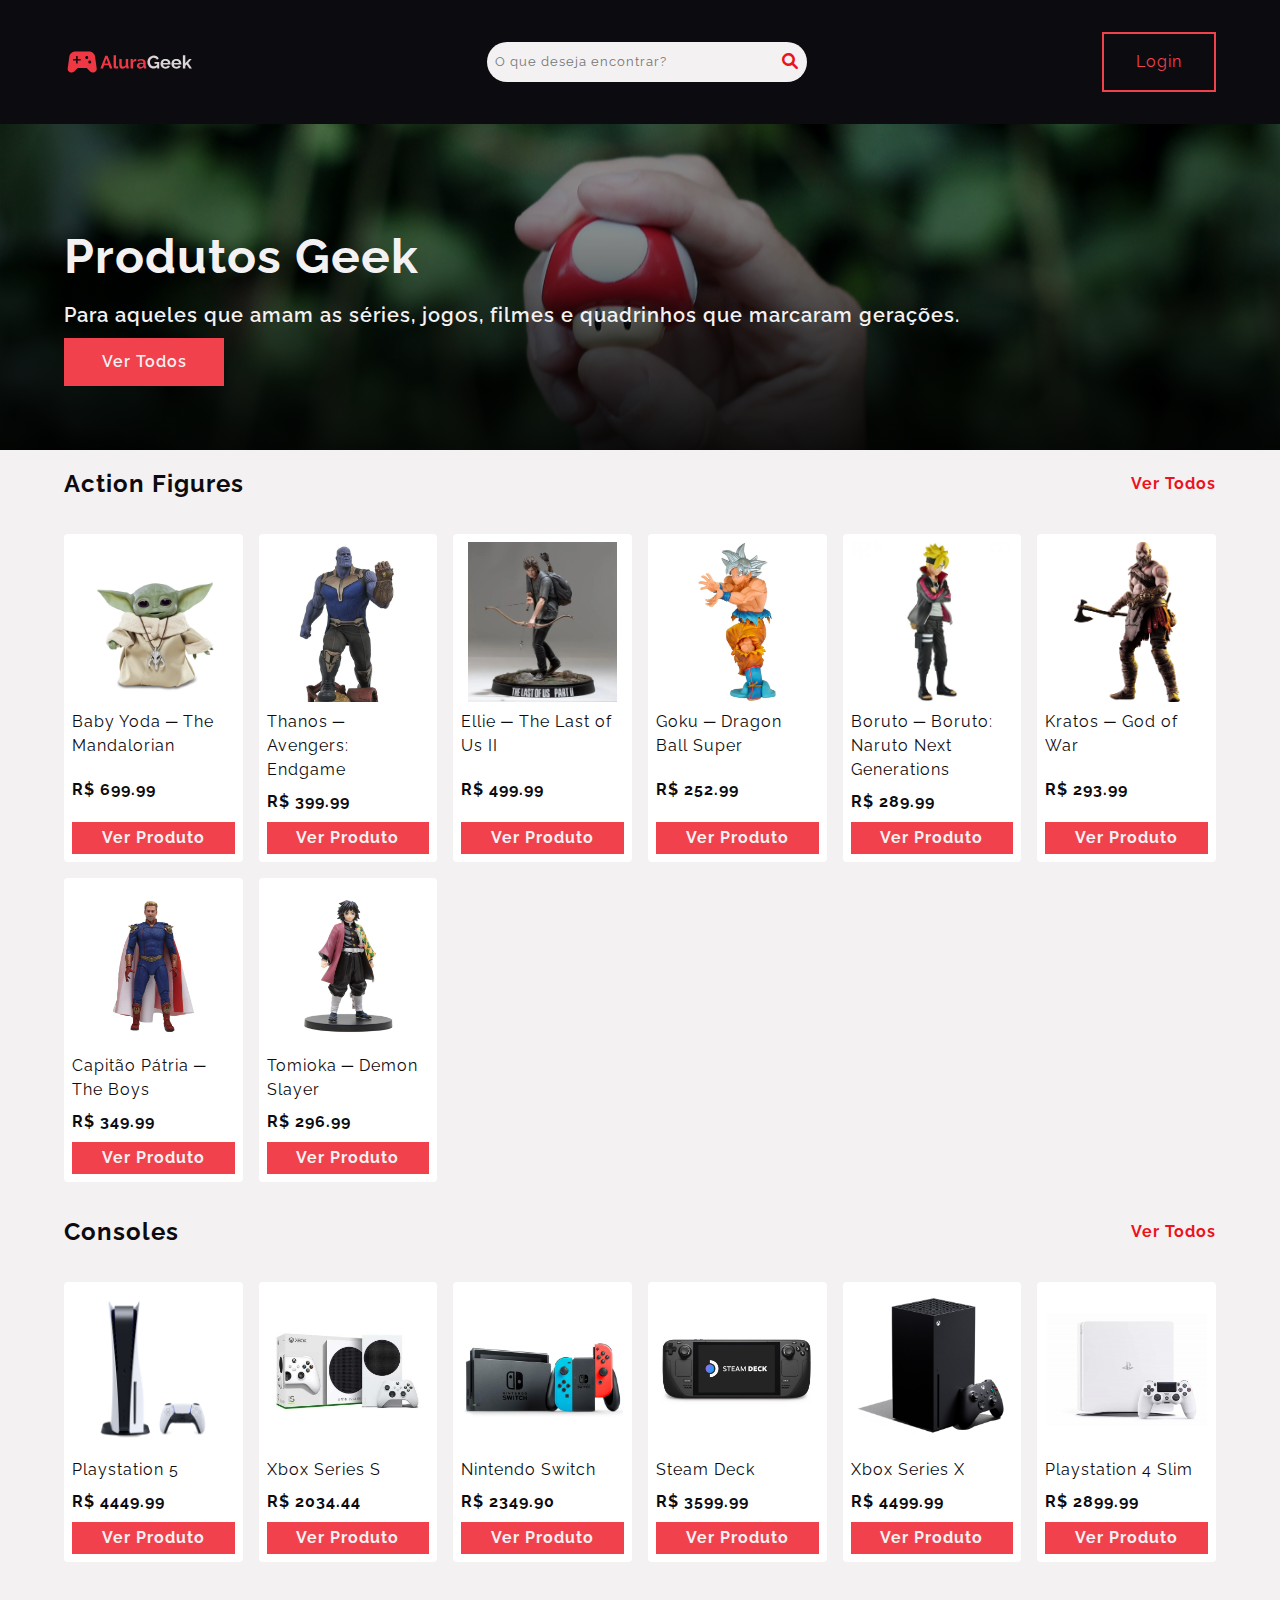
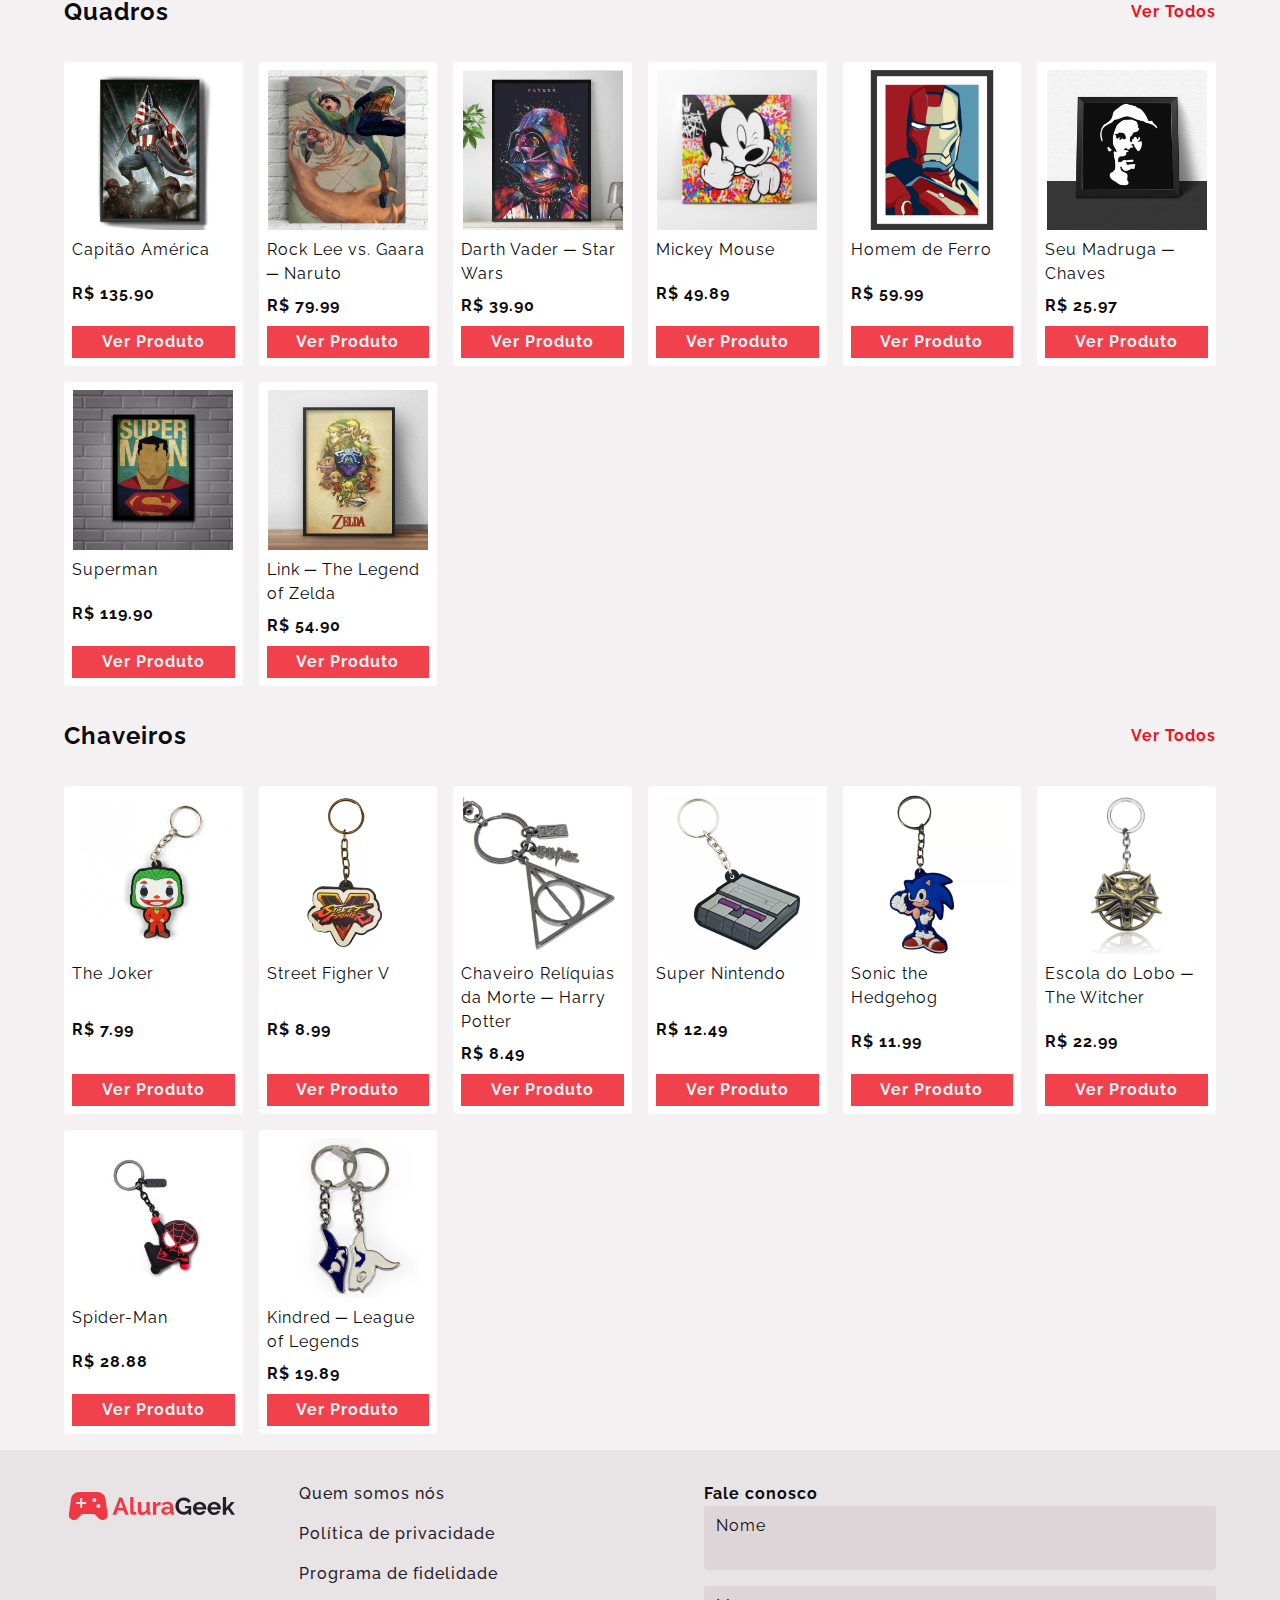
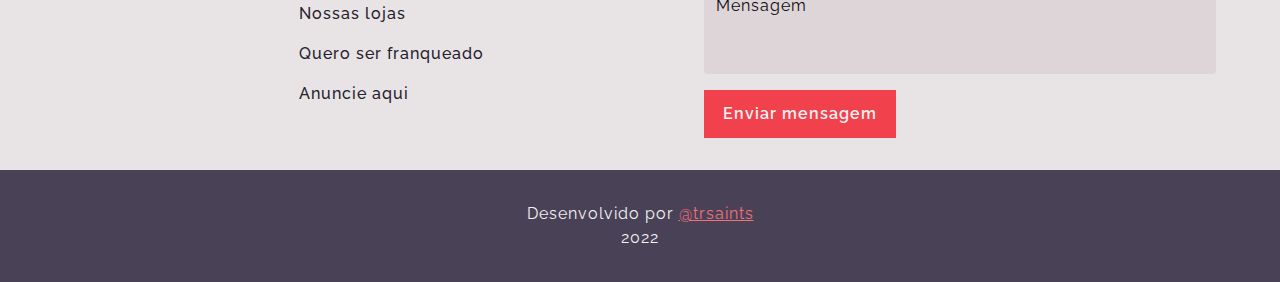
==== index.html @ 6384b428 "Implementação de utilitário para screen readers" ====
<!DOCTYPE html>
<html lang="pt-br">
  <head>
    <meta charset="UTF-8" />
    <meta name="viewport" content="width=device-width, initial-scale=1.0" />
    <meta
      name="description"
      content="Alura Geek.\n Encontre artigos de HQs, séries, jogos e filmes."
    />
    <link rel="stylesheet" href="./app/assets/icons/css/fontawesome.min.css" />
    <link rel="stylesheet" href="./app/assets/icons/css/brands.min.css" />
    <link rel="stylesheet" href="./app/assets/icons/css/solid.min.css" />
    <link rel="preconnect" href="https://fonts.googleapis.com" />
    <link rel="preconnect" href="https://fonts.gstatic.com" crossorigin />
    <link
      href="https://fonts.googleapis.com/css2?family=Raleway:wght@100;200;300;400;500;600;700;800;900&display=swap"
      rel="stylesheet"
    />
    <link
      rel="apple-touch-icon"
      sizes="180x180"
      href="./apple-touch-icon.png"
    />
    <link
      rel="icon"
      type="image/png"
      sizes="32x32"
      href="./favicon-32x32.png"
    />
    <link
      rel="icon"
      type="image/png"
      sizes="16x16"
      href="./favicon-16x16.png"
    />
    <link rel="manifest" href="./site.webmanifest" />

    <link rel="stylesheet" href="./app/styles/main/main.css" />

    <title>Alura Geek</title>
  </head>
  <body class="context" data-context="index">
    <header class="context__header">
      <div class="header__logo">
        <img src="./app/assets/images/alura_geek_logo.svg" alt="" />
      </div>

      <div class="header__search">
        <input
          data-search
          id="search"
          class="header__search--input"
          type="search"
          name="search"
          placeholder="O que deseja encontrar?"
        />

        <button class="header__search--button" data-load="search" type="button">
          <i class="fas fa-search"></i>
          <span class="sr-only"> Buscar </span>
        </button>
      </div>

      <button data-load="login" class="header__login" type="button">
        Login
      </button>
    </header>

    <main class="context__main--index">
      <header class="main__hero">
        <h1 class="hero__title">Produtos <span lang="en">Geek</span></h1>
        <p class="hero__desc">
          Para aqueles que amam as séries, jogos, filmes e quadrinhos que
          marcaram gerações.
        </p>
        <button class="hero__btn" type="button" data-load="products">
          Ver Todos
        </button>
      </header>

      <div class="main__content" data-content></div>
    </main>

    <aside class="context__info">
      <a href="./index.html" class="info__link" title="Voltar ao Início">
        <img
          src="./app/assets/images/alura_geek_logo_dark.svg"
          alt=""
          class="info__logo"
        />
      </a>

      <nav class="info__nav">
        <ul class="nav__list">
          <li class="nav__item">
            <a href="" class="nav__link">Quem somos nós</a>
          </li>

          <li class="nav__item">
            <a href="" class="nav__link">Política de privacidade</a>
          </li>

          <li class="nav__item">
            <a href="" class="nav__link">Programa de fidelidade</a>
          </li>
          <li class="nav__item">
            <a href="" class="nav__link">Nossas lojas</a>
          </li>

          <li class="nav__item">
            <a href="" class="nav__link">Quero ser franqueado</a>
          </li>

          <li class="nav__item">
            <a href="" class="nav__link">Anuncie aqui</a>
          </li>
        </ul>
      </nav>

      <form action="index.html" class="info__contact">
        <fieldset class="contact--fieldset">
          <legend class="contact__legend">Fale conosco</legend>

          <label class="contact__section"
            >Nome <input type="text" class="section__input"
          /></label>

          <label class="contact__section"
            >Mensagem
            <textarea name="message" class="section__textarea"></textarea>
          </label>

          <input
            class="contact__submit"
            type="submit"
            value="Enviar mensagem"
          />
        </fieldset>
      </form>
    </aside>

    <footer class="context__footer">
      <p class="footer__description">
        Desenvolvido por
        <a
          href="https://github.com/trsaints/challenge-ecommerce/"
          class="footer__link"
          >@trsaints</a
        ><br />
        2022
      </p>
    </footer>
    <script src="./app/src/app.js" type="module"></script>
  </body>
</html>
---- app/assets/icons/css/brands.min.css ----
/*!
 * Font Awesome Free 6.1.2 by @fontawesome - https://fontawesome.com
 * License - https://fontawesome.com/license/free (Icons: CC BY 4.0, Fonts: SIL OFL 1.1, Code: MIT License)
 * Copyright 2022 Fonticons, Inc.
 */
:host,:root{--fa-font-brands:normal 400 1em/1 "Font Awesome 6 Brands"}@font-face{font-family:"Font Awesome 6 Brands";font-style:normal;font-weight:400;font-display:block;src:url(../webfonts/fa-brands-400.woff2) format("woff2"),url(../webfonts/fa-brands-400.ttf) format("truetype")}.fa-brands,.fab{font-family:"Font Awesome 6 Brands";font-weight:400}.fa-42-group:before,.fa-innosoft:before{content:"\e080"}.fa-500px:before{content:"\f26e"}.fa-accessible-icon:before{content:"\f368"}.fa-accusoft:before{content:"\f369"}.fa-adn:before{content:"\f170"}.fa-adversal:before{content:"\f36a"}.fa-affiliatetheme:before{content:"\f36b"}.fa-airbnb:before{content:"\f834"}.fa-algolia:before{content:"\f36c"}.fa-alipay:before{content:"\f642"}.fa-amazon:before{content:"\f270"}.fa-amazon-pay:before{content:"\f42c"}.fa-amilia:before{content:"\f36d"}.fa-android:before{content:"\f17b"}.fa-angellist:before{content:"\f209"}.fa-angrycreative:before{content:"\f36e"}.fa-angular:before{content:"\f420"}.fa-app-store:before{content:"\f36f"}.fa-app-store-ios:before{content:"\f370"}.fa-apper:before{content:"\f371"}.fa-apple:before{content:"\f179"}.fa-apple-pay:before{content:"\f415"}.fa-artstation:before{content:"\f77a"}.fa-asymmetrik:before{content:"\f372"}.fa-atlassian:before{content:"\f77b"}.fa-audible:before{content:"\f373"}.fa-autoprefixer:before{content:"\f41c"}.fa-avianex:before{content:"\f374"}.fa-aviato:before{content:"\f421"}.fa-aws:before{content:"\f375"}.fa-bandcamp:before{content:"\f2d5"}.fa-battle-net:before{content:"\f835"}.fa-behance:before{content:"\f1b4"}.fa-bilibili:before{content:"\e3d9"}.fa-bimobject:before{content:"\f378"}.fa-bitbucket:before{content:"\f171"}.fa-bitcoin:before{content:"\f379"}.fa-bity:before{content:"\f37a"}.fa-black-tie:before{content:"\f27e"}.fa-blackberry:before{content:"\f37b"}.fa-blogger:before{content:"\f37c"}.fa-blogger-b:before{content:"\f37d"}.fa-bluetooth:before{content:"\f293"}.fa-bluetooth-b:before{content:"\f294"}.fa-bootstrap:before{content:"\f836"}.fa-bots:before{content:"\e340"}.fa-btc:before{content:"\f15a"}.fa-buffer:before{content:"\f837"}.fa-buromobelexperte:before{content:"\f37f"}.fa-buy-n-large:before{content:"\f8a6"}.fa-buysellads:before{content:"\f20d"}.fa-canadian-maple-leaf:before{content:"\f785"}.fa-cc-amazon-pay:before{content:"\f42d"}.fa-cc-amex:before{content:"\f1f3"}.fa-cc-apple-pay:before{content:"\f416"}.fa-cc-diners-club:before{content:"\f24c"}.fa-cc-discover:before{content:"\f1f2"}.fa-cc-jcb:before{content:"\f24b"}.fa-cc-mastercard:before{content:"\f1f1"}.fa-cc-paypal:before{content:"\f1f4"}.fa-cc-stripe:before{content:"\f1f5"}.fa-cc-visa:before{content:"\f1f0"}.fa-centercode:before{content:"\f380"}.fa-centos:before{content:"\f789"}.fa-chrome:before{content:"\f268"}.fa-chromecast:before{content:"\f838"}.fa-cloudflare:before{content:"\e07d"}.fa-cloudscale:before{content:"\f383"}.fa-cloudsmith:before{content:"\f384"}.fa-cloudversify:before{content:"\f385"}.fa-cmplid:before{content:"\e360"}.fa-codepen:before{content:"\f1cb"}.fa-codiepie:before{content:"\f284"}.fa-confluence:before{content:"\f78d"}.fa-connectdevelop:before{content:"\f20e"}.fa-contao:before{content:"\f26d"}.fa-cotton-bureau:before{content:"\f89e"}.fa-cpanel:before{content:"\f388"}.fa-creative-commons:before{content:"\f25e"}.fa-creative-commons-by:before{content:"\f4e7"}.fa-creative-commons-nc:before{content:"\f4e8"}.fa-creative-commons-nc-eu:before{content:"\f4e9"}.fa-creative-commons-nc-jp:before{content:"\f4ea"}.fa-creative-commons-nd:before{content:"\f4eb"}.fa-creative-commons-pd:before{content:"\f4ec"}.fa-creative-commons-pd-alt:before{content:"\f4ed"}.fa-creative-commons-remix:before{content:"\f4ee"}.fa-creative-commons-sa:before{content:"\f4ef"}.fa-creative-commons-sampling:before{content:"\f4f0"}.fa-creative-commons-sampling-plus:before{content:"\f4f1"}.fa-creative-commons-share:before{content:"\f4f2"}.fa-creative-commons-zero:before{content:"\f4f3"}.fa-critical-role:before{content:"\f6c9"}.fa-css3:before{content:"\f13c"}.fa-css3-alt:before{content:"\f38b"}.fa-cuttlefish:before{content:"\f38c"}.fa-d-and-d:before{content:"\f38d"}.fa-d-and-d-beyond:before{content:"\f6ca"}.fa-dailymotion:before{content:"\e052"}.fa-dashcube:before{content:"\f210"}.fa-deezer:before{content:"\e077"}.fa-delicious:before{content:"\f1a5"}.fa-deploydog:before{content:"\f38e"}.fa-deskpro:before{content:"\f38f"}.fa-dev:before{content:"\f6cc"}.fa-deviantart:before{content:"\f1bd"}.fa-dhl:before{content:"\f790"}.fa-diaspora:before{content:"\f791"}.fa-digg:before{content:"\f1a6"}.fa-digital-ocean:before{content:"\f391"}.fa-discord:before{content:"\f392"}.fa-discourse:before{content:"\f393"}.fa-dochub:before{content:"\f394"}.fa-docker:before{content:"\f395"}.fa-draft2digital:before{content:"\f396"}.fa-dribbble:before{content:"\f17d"}.fa-dropbox:before{content:"\f16b"}.fa-drupal:before{content:"\f1a9"}.fa-dyalog:before{content:"\f399"}.fa-earlybirds:before{content:"\f39a"}.fa-ebay:before{content:"\f4f4"}.fa-edge:before{content:"\f282"}.fa-edge-legacy:before{content:"\e078"}.fa-elementor:before{content:"\f430"}.fa-ello:before{content:"\f5f1"}.fa-ember:before{content:"\f423"}.fa-empire:before{content:"\f1d1"}.fa-envira:before{content:"\f299"}.fa-erlang:before{content:"\f39d"}.fa-ethereum:before{content:"\f42e"}.fa-etsy:before{content:"\f2d7"}.fa-evernote:before{content:"\f839"}.fa-expeditedssl:before{content:"\f23e"}.fa-facebook:before{content:"\f09a"}.fa-facebook-f:before{content:"\f39e"}.fa-facebook-messenger:before{content:"\f39f"}.fa-fantasy-flight-games:before{content:"\f6dc"}.fa-fedex:before{content:"\f797"}.fa-fedora:before{content:"\f798"}.fa-figma:before{content:"\f799"}.fa-firefox:before{content:"\f269"}.fa-firefox-browser:before{content:"\e007"}.fa-first-order:before{content:"\f2b0"}.fa-first-order-alt:before{content:"\f50a"}.fa-firstdraft:before{content:"\f3a1"}.fa-flickr:before{content:"\f16e"}.fa-flipboard:before{content:"\f44d"}.fa-fly:before{content:"\f417"}.fa-font-awesome-flag:before,.fa-font-awesome-logo-full:before,.fa-font-awesome:before{content:"\f2b4"}.fa-fonticons:before{content:"\f280"}.fa-fonticons-fi:before{content:"\f3a2"}.fa-fort-awesome:before{content:"\f286"}.fa-fort-awesome-alt:before{content:"\f3a3"}.fa-forumbee:before{content:"\f211"}.fa-foursquare:before{content:"\f180"}.fa-free-code-camp:before{content:"\f2c5"}.fa-freebsd:before{content:"\f3a4"}.fa-fulcrum:before{content:"\f50b"}.fa-galactic-republic:before{content:"\f50c"}.fa-galactic-senate:before{content:"\f50d"}.fa-get-pocket:before{content:"\f265"}.fa-gg:before{content:"\f260"}.fa-gg-circle:before{content:"\f261"}.fa-git:before{content:"\f1d3"}.fa-git-alt:before{content:"\f841"}.fa-github:before{content:"\f09b"}.fa-github-alt:before{content:"\f113"}.fa-gitkraken:before{content:"\f3a6"}.fa-gitlab:before{content:"\f296"}.fa-gitter:before{content:"\f426"}.fa-glide:before{content:"\f2a5"}.fa-glide-g:before{content:"\f2a6"}.fa-gofore:before{content:"\f3a7"}.fa-golang:before{content:"\e40f"}.fa-goodreads:before{content:"\f3a8"}.fa-goodreads-g:before{content:"\f3a9"}.fa-google:before{content:"\f1a0"}.fa-google-drive:before{content:"\f3aa"}.fa-google-pay:before{content:"\e079"}.fa-google-play:before{content:"\f3ab"}.fa-google-plus:before{content:"\f2b3"}.fa-google-plus-g:before{content:"\f0d5"}.fa-google-wallet:before{content:"\f1ee"}.fa-gratipay:before{content:"\f184"}.fa-grav:before{content:"\f2d6"}.fa-gripfire:before{content:"\f3ac"}.fa-grunt:before{content:"\f3ad"}.fa-guilded:before{content:"\e07e"}.fa-gulp:before{content:"\f3ae"}.fa-hacker-news:before{content:"\f1d4"}.fa-hackerrank:before{content:"\f5f7"}.fa-hashnode:before{content:"\e499"}.fa-hips:before{content:"\f452"}.fa-hire-a-helper:before{content:"\f3b0"}.fa-hive:before{content:"\e07f"}.fa-hooli:before{content:"\f427"}.fa-hornbill:before{content:"\f592"}.fa-hotjar:before{content:"\f3b1"}.fa-houzz:before{content:"\f27c"}.fa-html5:before{content:"\f13b"}.fa-hubspot:before{content:"\f3b2"}.fa-ideal:before{content:"\e013"}.fa-imdb:before{content:"\f2d8"}.fa-instagram:before{content:"\f16d"}.fa-instalod:before{content:"\e081"}.fa-intercom:before{content:"\f7af"}.fa-internet-explorer:before{content:"\f26b"}.fa-invision:before{content:"\f7b0"}.fa-ioxhost:before{content:"\f208"}.fa-itch-io:before{content:"\f83a"}.fa-itunes:before{content:"\f3b4"}.fa-itunes-note:before{content:"\f3b5"}.fa-java:before{content:"\f4e4"}.fa-jedi-order:before{content:"\f50e"}.fa-jenkins:before{content:"\f3b6"}.fa-jira:before{content:"\f7b1"}.fa-joget:before{content:"\f3b7"}.fa-joomla:before{content:"\f1aa"}.fa-js:before{content:"\f3b8"}.fa-jsfiddle:before{content:"\f1cc"}.fa-kaggle:before{content:"\f5fa"}.fa-keybase:before{content:"\f4f5"}.fa-keycdn:before{content:"\f3ba"}.fa-kickstarter:before{content:"\f3bb"}.fa-kickstarter-k:before{content:"\f3bc"}.fa-korvue:before{content:"\f42f"}.fa-laravel:before{content:"\f3bd"}.fa-lastfm:before{content:"\f202"}.fa-leanpub:before{content:"\f212"}.fa-less:before{content:"\f41d"}.fa-line:before{content:"\f3c0"}.fa-linkedin:before{content:"\f08c"}.fa-linkedin-in:before{content:"\f0e1"}.fa-linode:before{content:"\f2b8"}.fa-linux:before{content:"\f17c"}.fa-lyft:before{content:"\f3c3"}.fa-magento:before{content:"\f3c4"}.fa-mailchimp:before{content:"\f59e"}.fa-mandalorian:before{content:"\f50f"}.fa-markdown:before{content:"\f60f"}.fa-mastodon:before{content:"\f4f6"}.fa-maxcdn:before{content:"\f136"}.fa-mdb:before{content:"\f8ca"}.fa-medapps:before{content:"\f3c6"}.fa-medium-m:before,.fa-medium:before{content:"\f23a"}.fa-medrt:before{content:"\f3c8"}.fa-meetup:before{content:"\f2e0"}.fa-megaport:before{content:"\f5a3"}.fa-mendeley:before{content:"\f7b3"}.fa-meta:before{content:"\e49b"}.fa-microblog:before{content:"\e01a"}.fa-microsoft:before{content:"\f3ca"}.fa-mix:before{content:"\f3cb"}.fa-mixcloud:before{content:"\f289"}.fa-mixer:before{content:"\e056"}.fa-mizuni:before{content:"\f3cc"}.fa-modx:before{content:"\f285"}.fa-monero:before{content:"\f3d0"}.fa-napster:before{content:"\f3d2"}.fa-neos:before{content:"\f612"}.fa-nfc-directional:before{content:"\e530"}.fa-nfc-symbol:before{content:"\e531"}.fa-nimblr:before{content:"\f5a8"}.fa-node:before{content:"\f419"}.fa-node-js:before{content:"\f3d3"}.fa-npm:before{content:"\f3d4"}.fa-ns8:before{content:"\f3d5"}.fa-nutritionix:before{content:"\f3d6"}.fa-octopus-deploy:before{content:"\e082"}.fa-odnoklassniki:before{content:"\f263"}.fa-old-republic:before{content:"\f510"}.fa-opencart:before{content:"\f23d"}.fa-openid:before{content:"\f19b"}.fa-opera:before{content:"\f26a"}.fa-optin-monster:before{content:"\f23c"}.fa-orcid:before{content:"\f8d2"}.fa-osi:before{content:"\f41a"}.fa-padlet:before{content:"\e4a0"}.fa-page4:before{content:"\f3d7"}.fa-pagelines:before{content:"\f18c"}.fa-palfed:before{content:"\f3d8"}.fa-patreon:before{content:"\f3d9"}.fa-paypal:before{content:"\f1ed"}.fa-perbyte:before{content:"\e083"}.fa-periscope:before{content:"\f3da"}.fa-phabricator:before{content:"\f3db"}.fa-phoenix-framework:before{content:"\f3dc"}.fa-phoenix-squadron:before{content:"\f511"}.fa-php:before{content:"\f457"}.fa-pied-piper:before{content:"\f2ae"}.fa-pied-piper-alt:before{content:"\f1a8"}.fa-pied-piper-hat:before{content:"\f4e5"}.fa-pied-piper-pp:before{content:"\f1a7"}.fa-pinterest:before{content:"\f0d2"}.fa-pinterest-p:before{content:"\f231"}.fa-pix:before{content:"\e43a"}.fa-playstation:before{content:"\f3df"}.fa-product-hunt:before{content:"\f288"}.fa-pushed:before{content:"\f3e1"}.fa-python:before{content:"\f3e2"}.fa-qq:before{content:"\f1d6"}.fa-quinscape:before{content:"\f459"}.fa-quora:before{content:"\f2c4"}.fa-r-project:before{content:"\f4f7"}.fa-raspberry-pi:before{content:"\f7bb"}.fa-ravelry:before{content:"\f2d9"}.fa-react:before{content:"\f41b"}.fa-reacteurope:before{content:"\f75d"}.fa-readme:before{content:"\f4d5"}.fa-rebel:before{content:"\f1d0"}.fa-red-river:before{content:"\f3e3"}.fa-reddit:before{content:"\f1a1"}.fa-reddit-alien:before{content:"\f281"}.fa-redhat:before{content:"\f7bc"}.fa-renren:before{content:"\f18b"}.fa-replyd:before{content:"\f3e6"}.fa-researchgate:before{content:"\f4f8"}.fa-resolving:before{content:"\f3e7"}.fa-rev:before{content:"\f5b2"}.fa-rocketchat:before{content:"\f3e8"}.fa-rockrms:before{content:"\f3e9"}.fa-rust:before{content:"\e07a"}.fa-safari:before{content:"\f267"}.fa-salesforce:before{content:"\f83b"}.fa-sass:before{content:"\f41e"}.fa-schlix:before{content:"\f3ea"}.fa-screenpal:before{content:"\e570"}.fa-scribd:before{content:"\f28a"}.fa-searchengin:before{content:"\f3eb"}.fa-sellcast:before{content:"\f2da"}.fa-sellsy:before{content:"\f213"}.fa-servicestack:before{content:"\f3ec"}.fa-shirtsinbulk:before{content:"\f214"}.fa-shopify:before{content:"\e057"}.fa-shopware:before{content:"\f5b5"}.fa-simplybuilt:before{content:"\f215"}.fa-sistrix:before{content:"\f3ee"}.fa-sith:before{content:"\f512"}.fa-sitrox:before{content:"\e44a"}.fa-sketch:before{content:"\f7c6"}.fa-skyatlas:before{content:"\f216"}.fa-skype:before{content:"\f17e"}.fa-slack-hash:before,.fa-slack:before{content:"\f198"}.fa-slideshare:before{content:"\f1e7"}.fa-snapchat-ghost:before,.fa-snapchat:before{content:"\f2ab"}.fa-soundcloud:before{content:"\f1be"}.fa-sourcetree:before{content:"\f7d3"}.fa-space-awesome:before{content:"\e5ac"}.fa-speakap:before{content:"\f3f3"}.fa-speaker-deck:before{content:"\f83c"}.fa-spotify:before{content:"\f1bc"}.fa-behance-square:before,.fa-square-behance:before{content:"\f1b5"}.fa-dribbble-square:before,.fa-square-dribbble:before{content:"\f397"}.fa-facebook-square:before,.fa-square-facebook:before{content:"\f082"}.fa-square-font-awesome:before{content:"\e5ad"}.fa-font-awesome-alt:before,.fa-square-font-awesome-stroke:before{content:"\f35c"}.fa-git-square:before,.fa-square-git:before{content:"\f1d2"}.fa-github-square:before,.fa-square-github:before{content:"\f092"}.fa-gitlab-square:before,.fa-square-gitlab:before{content:"\e5ae"}.fa-google-plus-square:before,.fa-square-google-plus:before{content:"\f0d4"}.fa-hacker-news-square:before,.fa-square-hacker-news:before{content:"\f3af"}.fa-instagram-square:before,.fa-square-instagram:before{content:"\e055"}.fa-js-square:before,.fa-square-js:before{content:"\f3b9"}.fa-lastfm-square:before,.fa-square-lastfm:before{content:"\f203"}.fa-odnoklassniki-square:before,.fa-square-odnoklassniki:before{content:"\f264"}.fa-pied-piper-square:before,.fa-square-pied-piper:before{content:"\e01e"}.fa-pinterest-square:before,.fa-square-pinterest:before{content:"\f0d3"}.fa-reddit-square:before,.fa-square-reddit:before{content:"\f1a2"}.fa-snapchat-square:before,.fa-square-snapchat:before{content:"\f2ad"}.fa-square-steam:before,.fa-steam-square:before{content:"\f1b7"}.fa-square-tumblr:before,.fa-tumblr-square:before{content:"\f174"}.fa-square-twitter:before,.fa-twitter-square:before{content:"\f081"}.fa-square-viadeo:before,.fa-viadeo-square:before{content:"\f2aa"}.fa-square-vimeo:before,.fa-vimeo-square:before{content:"\f194"}.fa-square-whatsapp:before,.fa-whatsapp-square:before{content:"\f40c"}.fa-square-xing:before,.fa-xing-square:before{content:"\f169"}.fa-square-youtube:before,.fa-youtube-square:before{content:"\f431"}.fa-squarespace:before{content:"\f5be"}.fa-stack-exchange:before{content:"\f18d"}.fa-stack-overflow:before{content:"\f16c"}.fa-stackpath:before{content:"\f842"}.fa-staylinked:before{content:"\f3f5"}.fa-steam:before{content:"\f1b6"}.fa-steam-symbol:before{content:"\f3f6"}.fa-sticker-mule:before{content:"\f3f7"}.fa-strava:before{content:"\f428"}.fa-stripe:before{content:"\f429"}.fa-stripe-s:before{content:"\f42a"}.fa-studiovinari:before{content:"\f3f8"}.fa-stumbleupon:before{content:"\f1a4"}.fa-stumbleupon-circle:before{content:"\f1a3"}.fa-superpowers:before{content:"\f2dd"}.fa-supple:before{content:"\f3f9"}.fa-suse:before{content:"\f7d6"}.fa-swift:before{content:"\f8e1"}.fa-symfony:before{content:"\f83d"}.fa-teamspeak:before{content:"\f4f9"}.fa-telegram-plane:before,.fa-telegram:before{content:"\f2c6"}.fa-tencent-weibo:before{content:"\f1d5"}.fa-the-red-yeti:before{content:"\f69d"}.fa-themeco:before{content:"\f5c6"}.fa-themeisle:before{content:"\f2b2"}.fa-think-peaks:before{content:"\f731"}.fa-tiktok:before{content:"\e07b"}.fa-trade-federation:before{content:"\f513"}.fa-trello:before{content:"\f181"}.fa-tumblr:before{content:"\f173"}.fa-twitch:before{content:"\f1e8"}.fa-twitter:before{content:"\f099"}.fa-typo3:before{content:"\f42b"}.fa-uber:before{content:"\f402"}.fa-ubuntu:before{content:"\f7df"}.fa-uikit:before{content:"\f403"}.fa-umbraco:before{content:"\f8e8"}.fa-uncharted:before{content:"\e084"}.fa-uniregistry:before{content:"\f404"}.fa-unity:before{content:"\e049"}.fa-unsplash:before{content:"\e07c"}.fa-untappd:before{content:"\f405"}.fa-ups:before{content:"\f7e0"}.fa-usb:before{content:"\f287"}.fa-usps:before{content:"\f7e1"}.fa-ussunnah:before{content:"\f407"}.fa-vaadin:before{content:"\f408"}.fa-viacoin:before{content:"\f237"}.fa-viadeo:before{content:"\f2a9"}.fa-viber:before{content:"\f409"}.fa-vimeo:before{content:"\f40a"}.fa-vimeo-v:before{content:"\f27d"}.fa-vine:before{content:"\f1ca"}.fa-vk:before{content:"\f189"}.fa-vnv:before{content:"\f40b"}.fa-vuejs:before{content:"\f41f"}.fa-watchman-monitoring:before{content:"\e087"}.fa-waze:before{content:"\f83f"}.fa-weebly:before{content:"\f5cc"}.fa-weibo:before{content:"\f18a"}.fa-weixin:before{content:"\f1d7"}.fa-whatsapp:before{content:"\f232"}.fa-whmcs:before{content:"\f40d"}.fa-wikipedia-w:before{content:"\f266"}.fa-windows:before{content:"\f17a"}.fa-wirsindhandwerk:before,.fa-wsh:before{content:"\e2d0"}.fa-wix:before{content:"\f5cf"}.fa-wizards-of-the-coast:before{content:"\f730"}.fa-wodu:before{content:"\e088"}.fa-wolf-pack-battalion:before{content:"\f514"}.fa-wordpress:before{content:"\f19a"}.fa-wordpress-simple:before{content:"\f411"}.fa-wpbeginner:before{content:"\f297"}.fa-wpexplorer:before{content:"\f2de"}.fa-wpforms:before{content:"\f298"}.fa-rendact:before,.fa-wpressr:before{content:"\f3e4"}.fa-xbox:before{content:"\f412"}.fa-xing:before{content:"\f168"}.fa-y-combinator:before{content:"\f23b"}.fa-yahoo:before{content:"\f19e"}.fa-yammer:before{content:"\f840"}.fa-yandex:before{content:"\f413"}.fa-yandex-international:before{content:"\f414"}.fa-yarn:before{content:"\f7e3"}.fa-yelp:before{content:"\f1e9"}.fa-yoast:before{content:"\f2b1"}.fa-youtube:before{content:"\f167"}.fa-zhihu:before{content:"\f63f"}
---- app/assets/icons/css/solid.min.css ----
/*!
 * Font Awesome Free 6.1.2 by @fontawesome - https://fontawesome.com
 * License - https://fontawesome.com/license/free (Icons: CC BY 4.0, Fonts: SIL OFL 1.1, Code: MIT License)
 * Copyright 2022 Fonticons, Inc.
 */
:host,:root{--fa-font-solid:normal 900 1em/1 "Font Awesome 6 Free"}@font-face{font-family:"Font Awesome 6 Free";font-style:normal;font-weight:900;font-display:block;src:url(../webfonts/fa-solid-900.woff2) format("woff2"),url(../webfonts/fa-solid-900.ttf) format("truetype")}.fa-solid,.fas{font-family:"Font Awesome 6 Free";font-weight:900}
---- app/styles/main/main.css ----
@import url("../reset.css");
@import url("./main-header.css");
@import url("./main-footer.css");
@import url("./main-contact.css");
@import url("./main-context.css");
@import url('../store/products.css');
@import url('../login/login.css');
@import url('../editor/editor.css');
@import url('../editor/editor-status.css');

:root {
  --c-black: hsl(260, 14%, 5%);
  --c-black--l: hsl(260, 14%, 10%);
  --c-black--ls: hsl(260, 14%, 15%);
  --c-gray--ds: hsl(260, 14%, 30%);
  --c-gray--d: hsl(260, 14%, 35%);
  --c-gray: hsl(260, 14%, 40%);
  --c-gray--l: hsl(260, 14%, 45%);
  --c-gray--ls: hsl(260, 14%, 50%);
  --c-white--ds: hsl(340, 10%, 85%);
  --c-white--d: hsl(340, 10%, 90%);
  --c-white: hsl(340, 10%, 95%);
  --c-white--ls: hsl(340, 10%, 100%);
  --c-red--ds: hsl(356, 86%, 50%);
  --c-red--d: hsl(356, 86%, 55%);
  --c-red: hsl(356, 86%, 60%);
  --c-red--l: hsl(356, 86%, 65%);
  --c-red--ls: hsl(356, 86%, 70%);
  --margin-sm: 1rem;
  --margin-md: 2rem;
  --margin-lg: 4rem;
  --margin-xlg: 8rem;
  --gap-sm: 0.5rem;
  --gap-md: 1rem;
  --gap-lg: 2rem;
  --gap-xlg: 4rem;
}

html {
  scroll-behavior: smooth;
}

body * {
  font-family: "Raleway", sans-serif;
  letter-spacing: .0625rem;

}

body {
  background-color: var(--c-white);
  color: var(--c-black);
}

input,
textarea,
button {
  border: none;
  background-color: transparent;
}

input, 
img {
  max-width: 100%;
}

textarea {
  resize: none;
}

a {
  color: inherit;
}

a:hover {
  text-decoration: none;
}

.context__header,
.context__info {
  padding: var(--margin-sm);
}

@media screen and (min-width: 768px) {
  .context__header,
  .context__info {
    padding: var(--margin-md);
  }
}

@media screen and (min-width: 1140px) {
  .context__header,
  .context__info {
    padding-block: var(--margin-md);
    padding-inline: var(--margin-lg);
  }
}

.sr-only {
  width: 0;
  height: 0;
  position: absolute;
  overflow: hidden;
}

.hidden {
  visibility: hidden;
  overflow: hidden;
  height: 0;
}
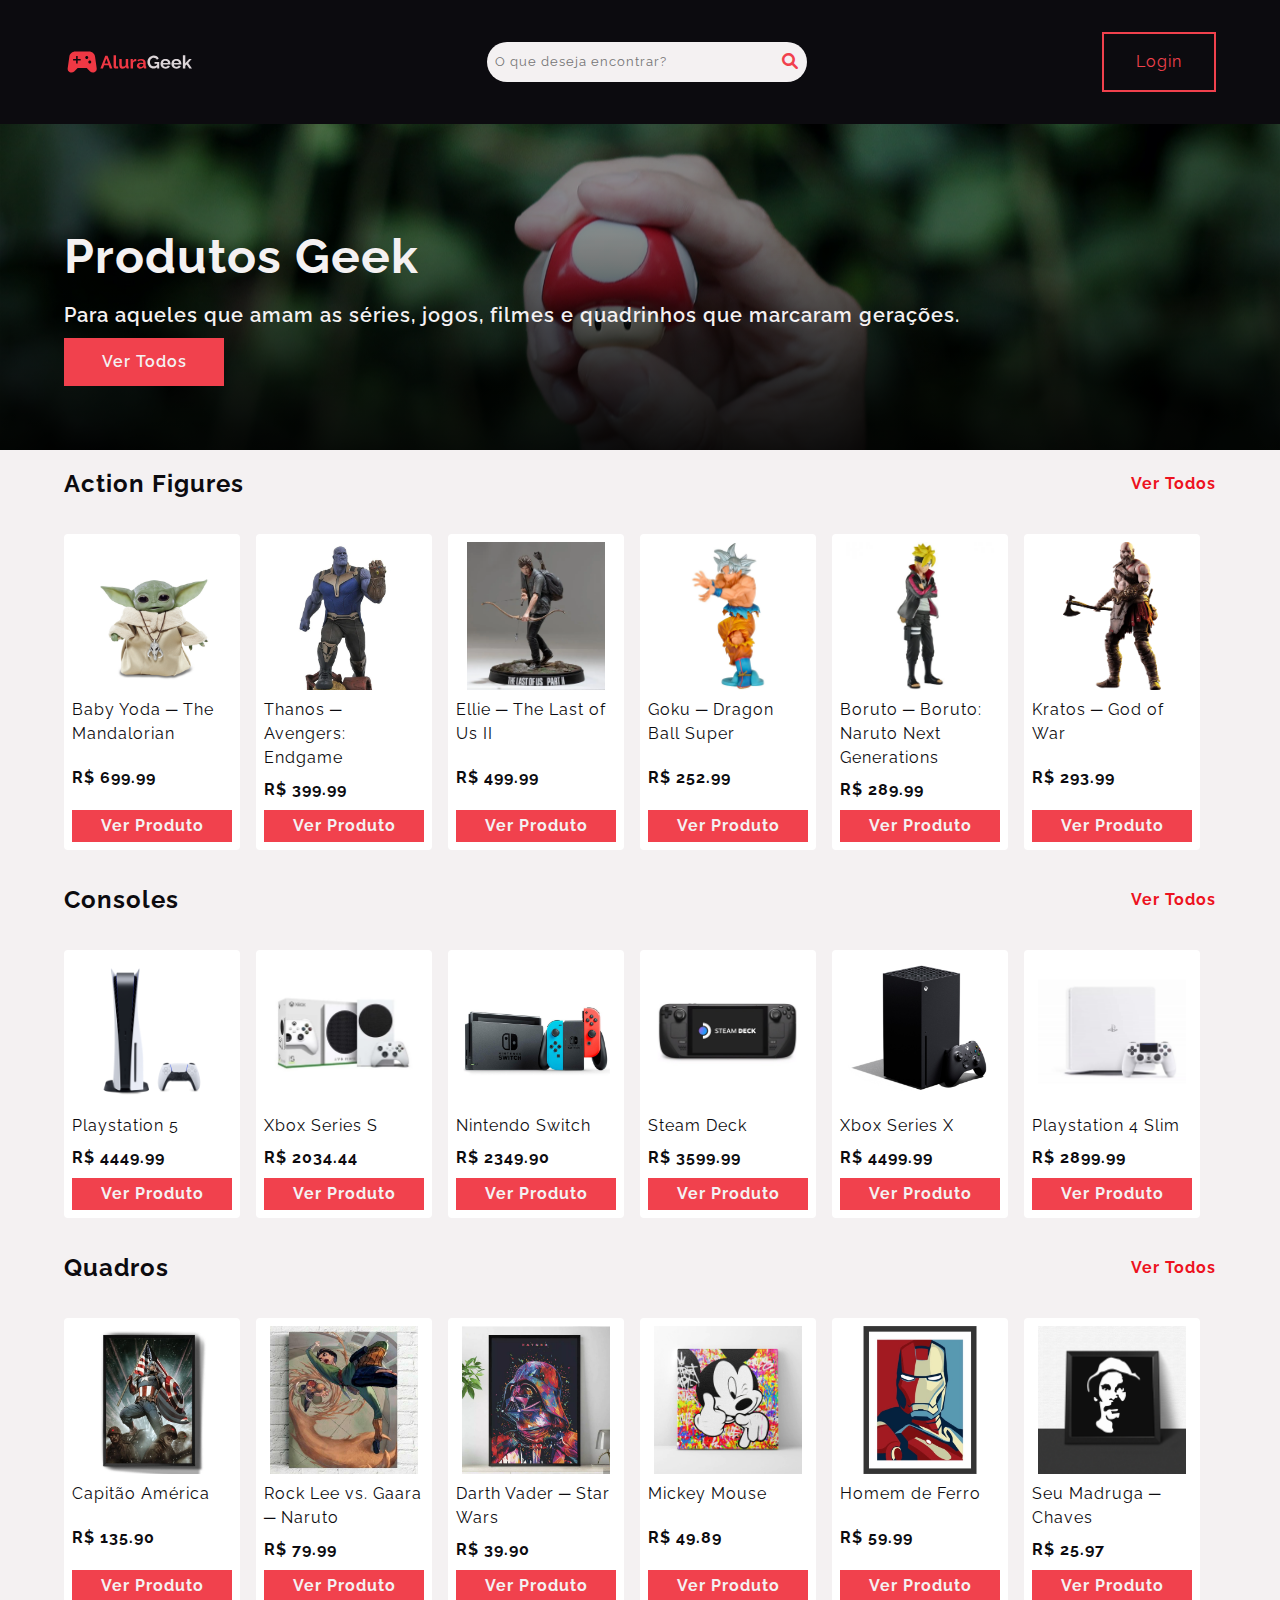
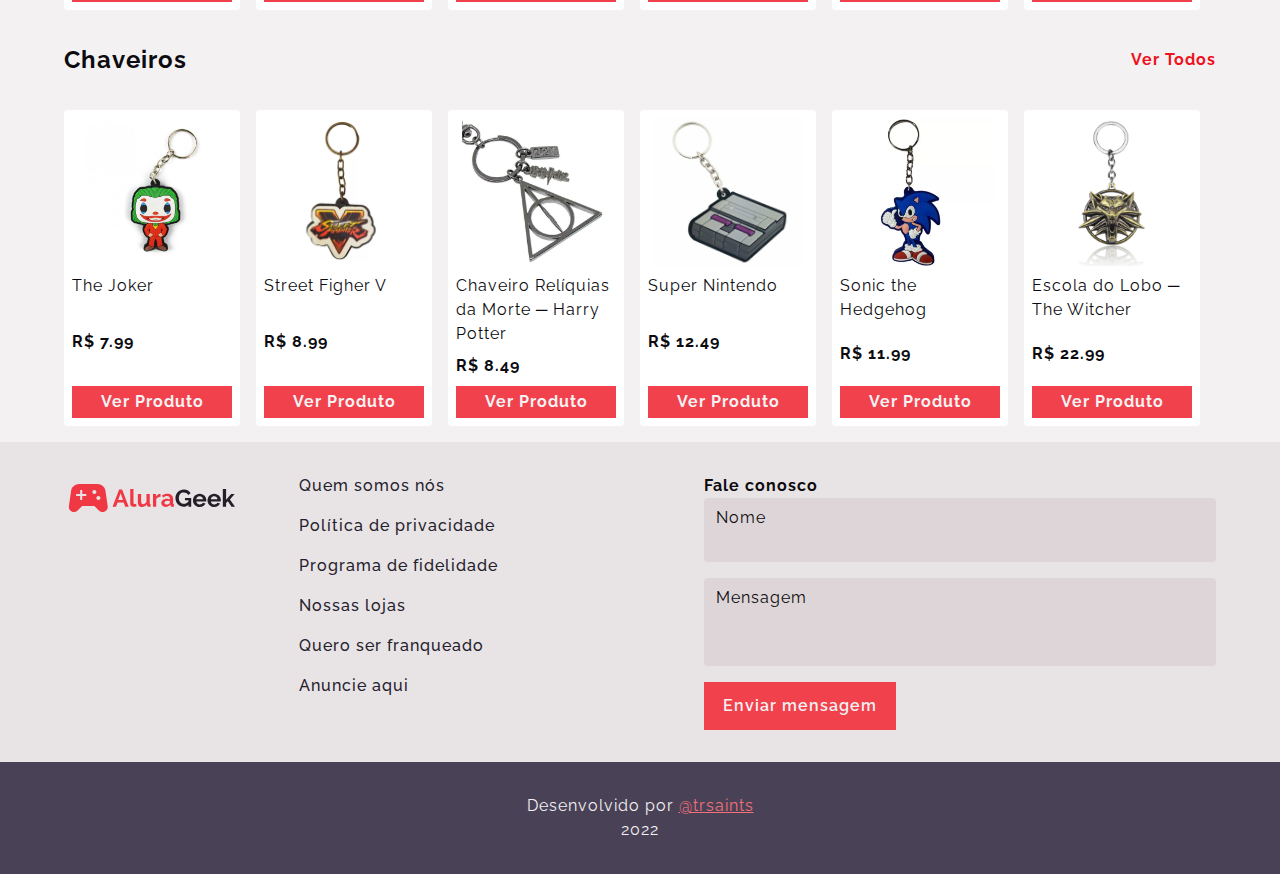
==== commit 0ec7b13b: "Atualização na estrutura do buscador" ====
--- a/index.html
+++ b/index.html
@@ -45,7 +45,7 @@
         <img src="./app/assets/images/alura_geek_logo.svg" alt="" />
       </div>
 
-      <div class="header__search">
+      <form data-form="search" novalidate class="header__search">
         <input
           data-search
           id="search"
@@ -53,13 +53,14 @@
           type="search"
           name="search"
           placeholder="O que deseja encontrar?"
+          required
         />
 
-        <button class="header__search--button" data-load="search" type="button">
+        <button class="header__search--button" data-load="search" type="submit">
           <i class="fas fa-search"></i>
           <span class="sr-only"> Buscar </span>
         </button>
-      </div>
+      </form>
 
       <button data-load="login" class="header__login" type="button">
         Login
--- a/app/styles/main/main.css
+++ b/app/styles/main/main.css
@@ -7,6 +7,7 @@
 @import url('../login/login.css');
 @import url('../editor/editor.css');
 @import url('../editor/editor-status.css');
+@import url('../search/search.css');
 
 :root {
   --c-black: hsl(260, 14%, 5%);
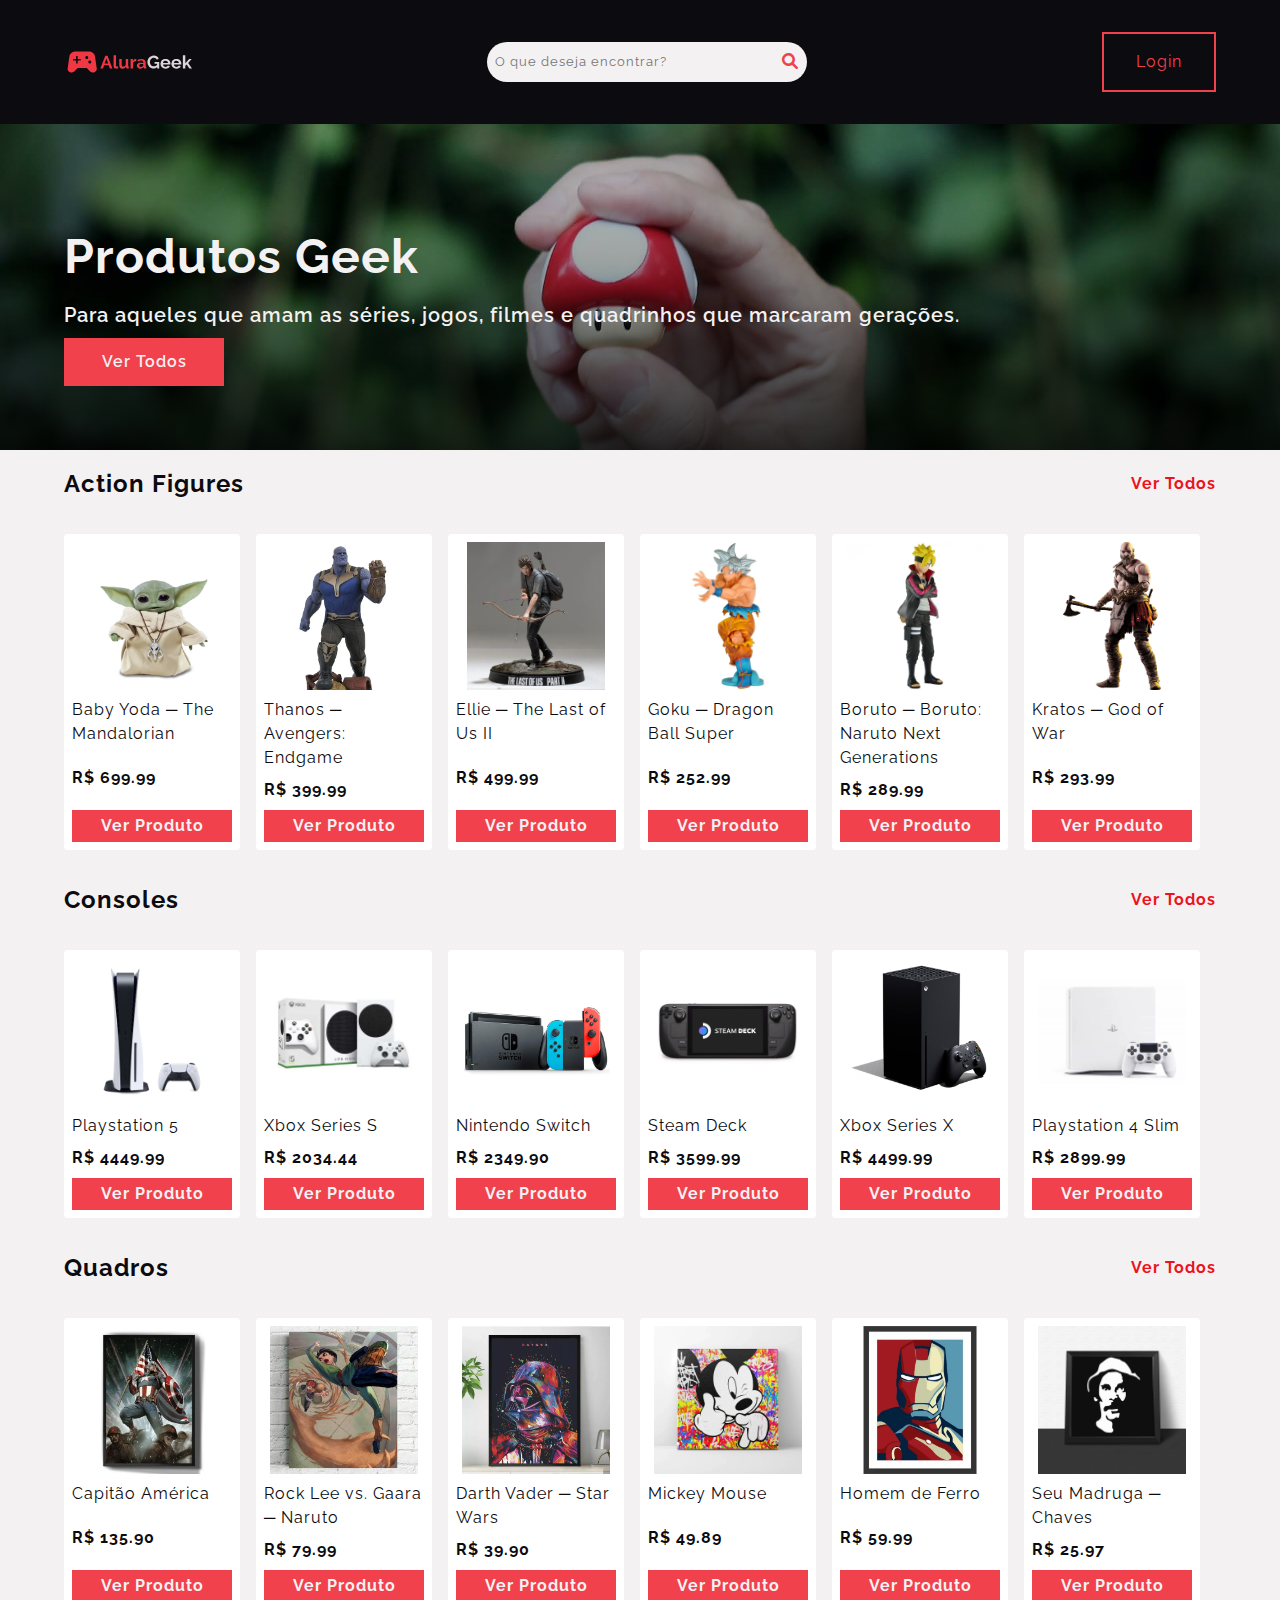
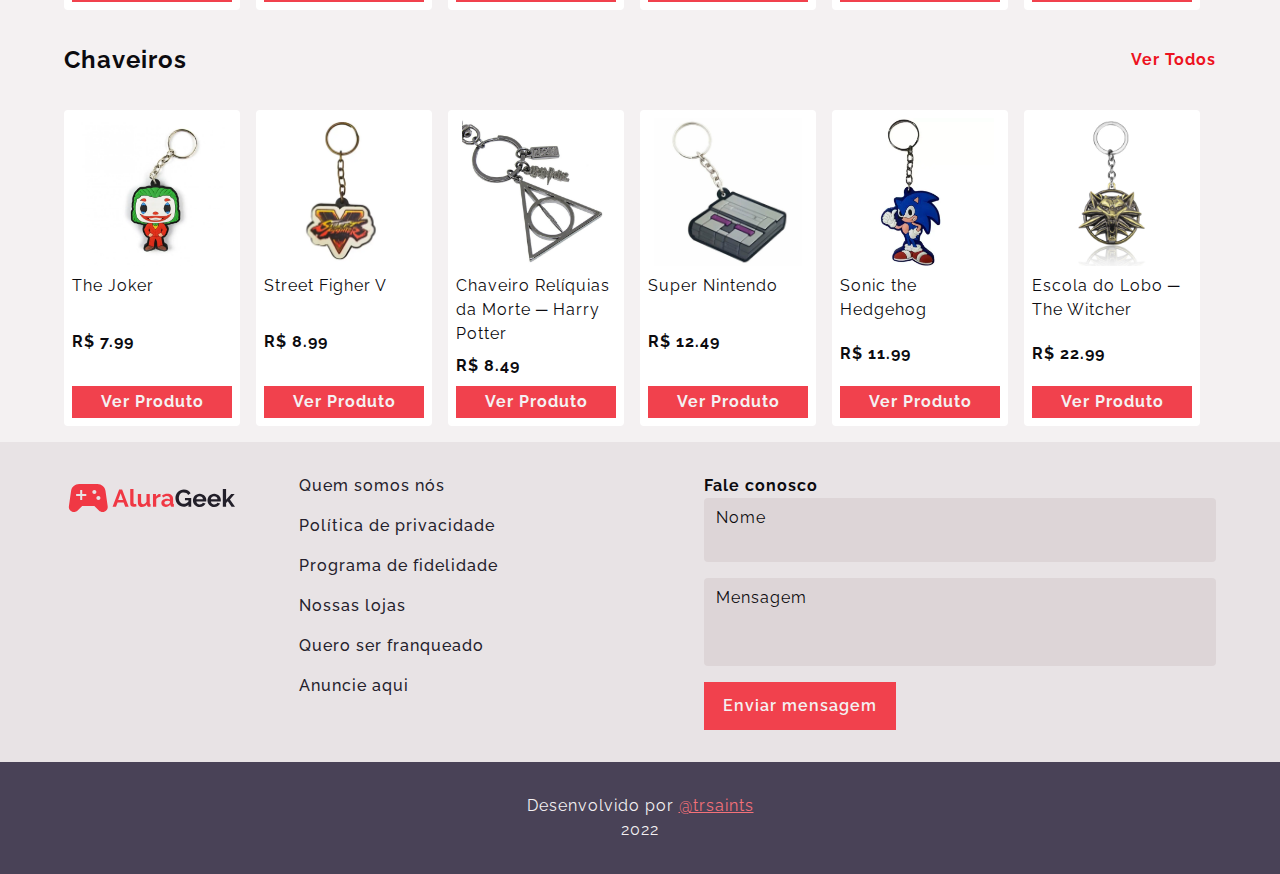
==== commit 606362d5: "Correção de endereço em link" ====
--- a/index.html
+++ b/index.html
@@ -144,7 +144,8 @@
       <p class="footer__description">
         Desenvolvido por
         <a
-          href="https://github.com/trsaints/challenge-ecommerce/"
+          target="_blank"
+          href="https://github.com/trsaints/alura-geek/"
           class="footer__link"
           >@trsaints</a
         ><br />
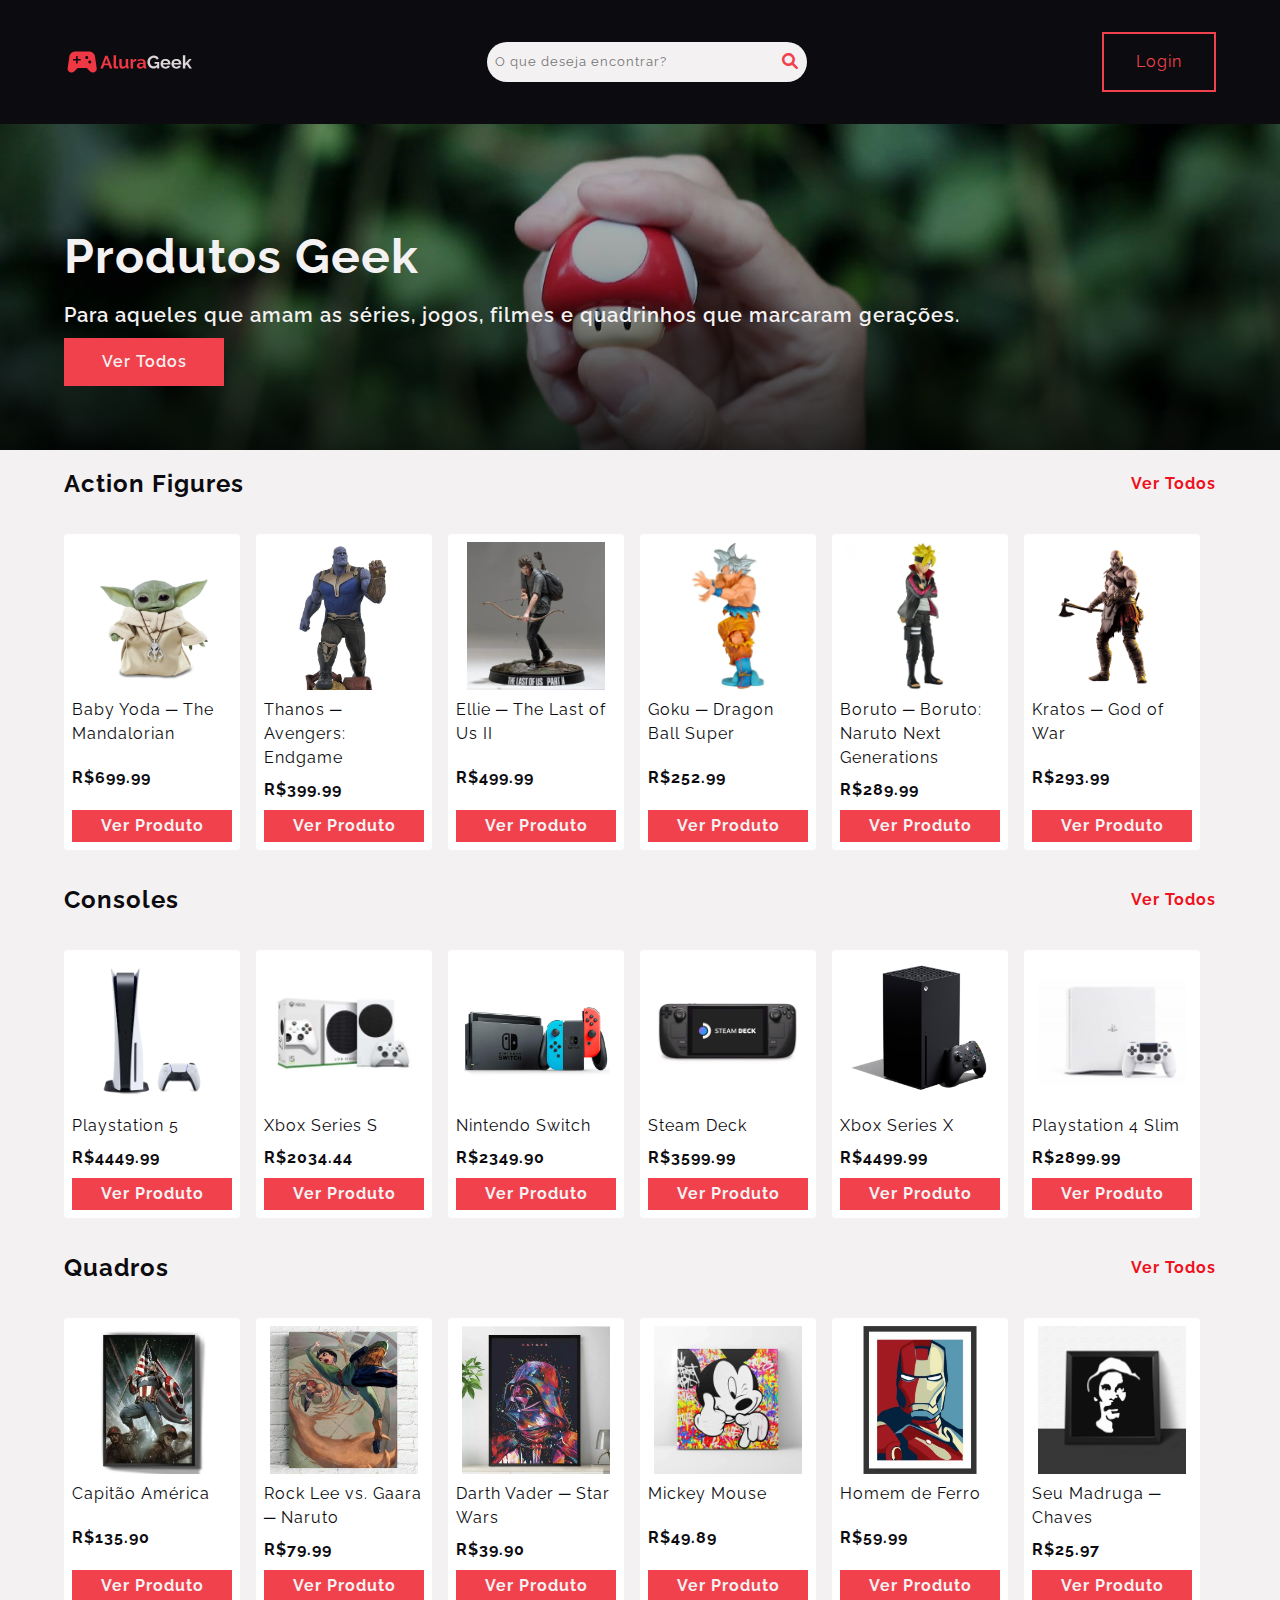
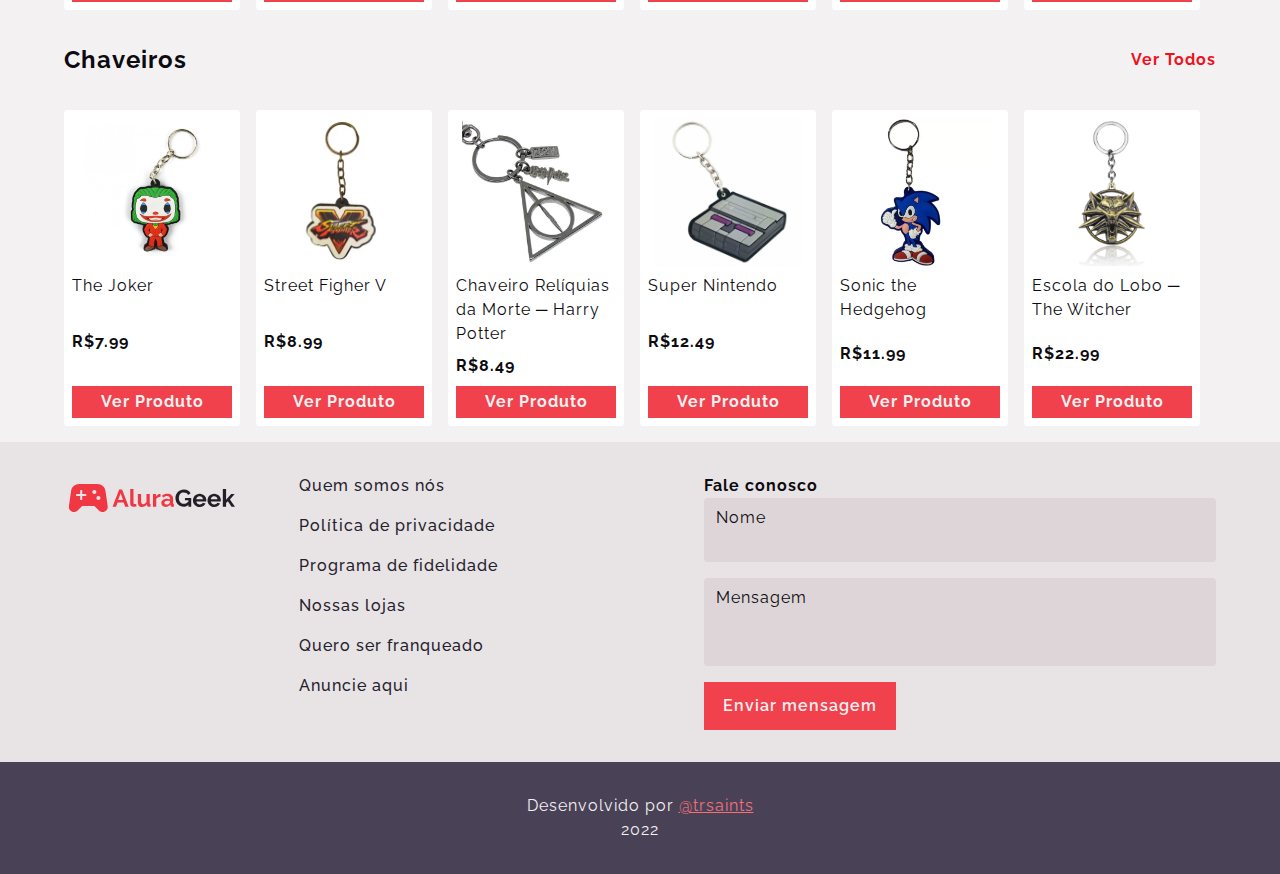
==== commit a773975d: "Adaptação de elementos para acessibilidade" ====
--- a/index.html
+++ b/index.html
@@ -46,6 +46,7 @@
       </div>
 
       <form data-form="search" novalidate class="header__search">
+        <label for="search" class="sr-only">Nome do produto</label>
         <input
           data-search
           id="search"
@@ -57,7 +58,7 @@
         />
 
         <button class="header__search--button" data-load="search" type="submit">
-          <i class="fas fa-search"></i>
+          <i class="fas fa-search" aria-hidden="true"></i>
           <span class="sr-only"> Buscar </span>
         </button>
       </form>
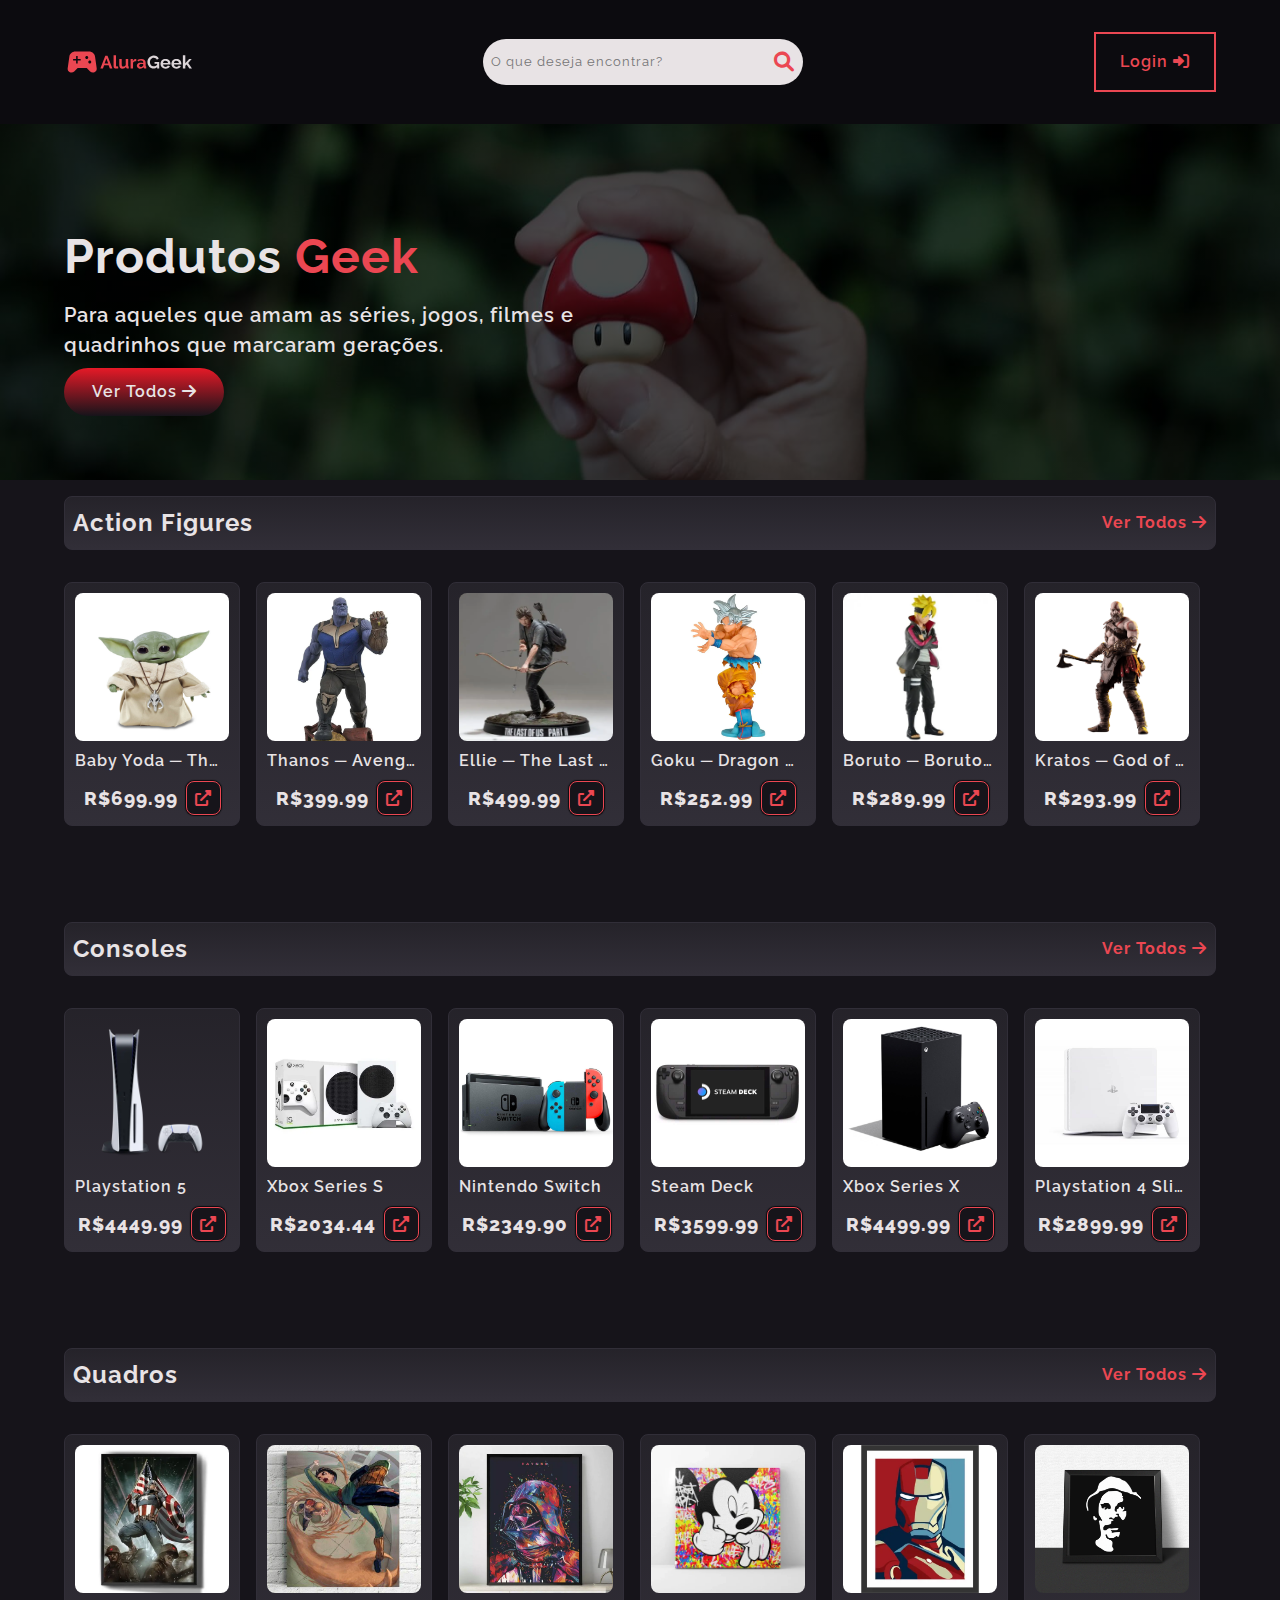
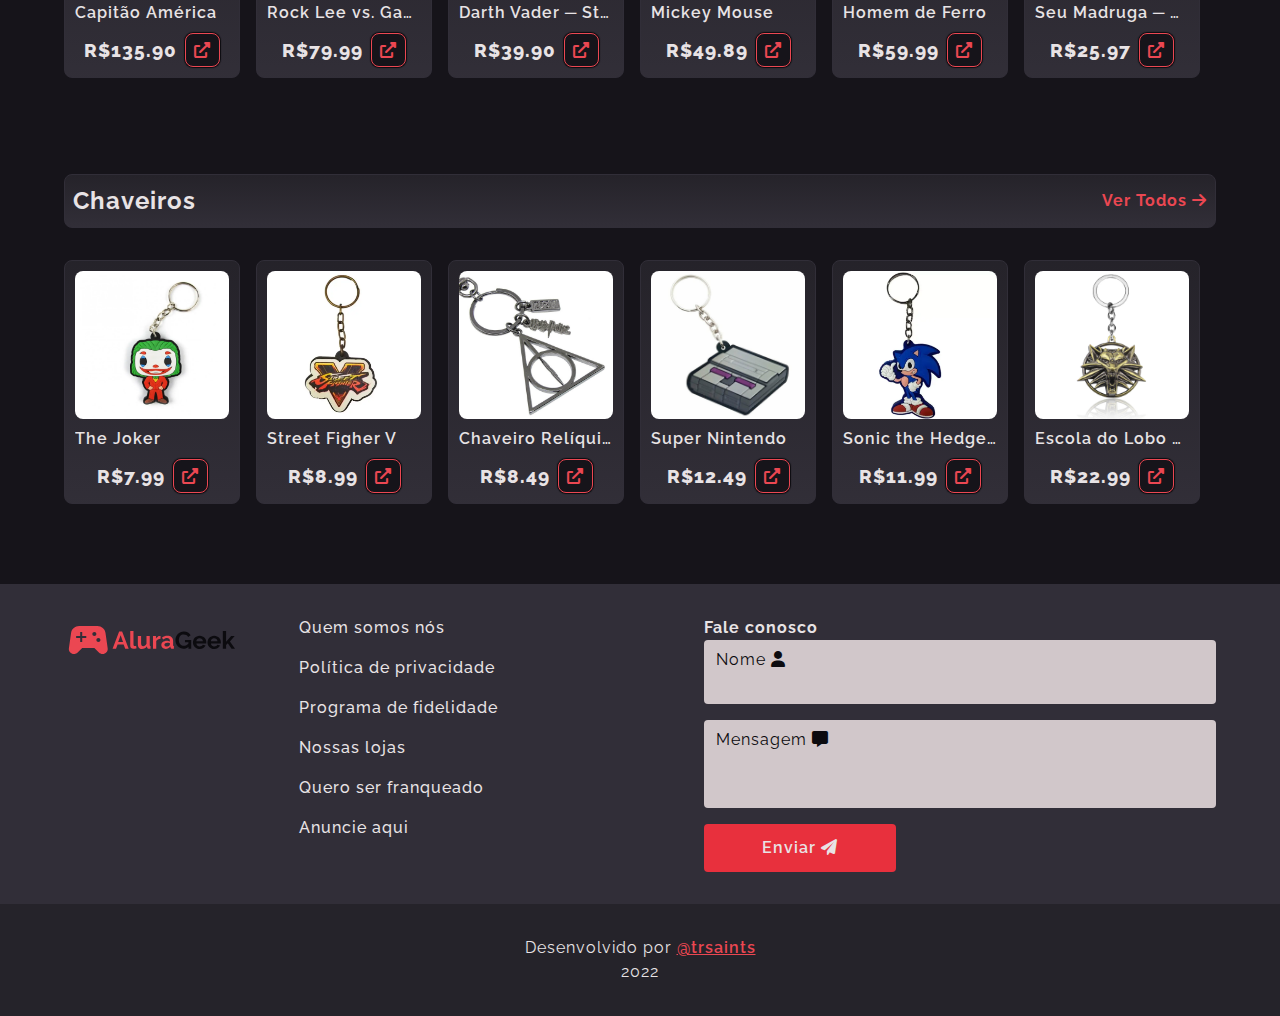
==== commit 977e5653: "Adição de ícones para página principal" ====
--- a/index.html
+++ b/index.html
@@ -64,19 +64,21 @@
       </form>
 
       <button data-load="login" class="header__login" type="button">
-        Login
+        Login <i class="fa-solid fa-right-to-bracket" aria-hidden="true"></i>
       </button>
     </header>
 
     <main class="context__main--index">
       <header class="main__hero">
-        <h1 class="hero__title">Produtos <span lang="en">Geek</span></h1>
+        <h1 class="hero__title">
+          Produtos <span class="hl-text" lang="en">Geek</span>
+        </h1>
         <p class="hero__desc">
           Para aqueles que amam as séries, jogos, filmes e quadrinhos que
           marcaram gerações.
         </p>
         <button class="hero__btn" type="button" data-load="products">
-          Ver Todos
+          Ver Todos <i class="fa-solid fa-arrow-right" aria-hidden="true"></i>
         </button>
       </header>
 
@@ -123,20 +125,23 @@
         <fieldset class="contact--fieldset">
           <legend class="contact__legend">Fale conosco</legend>
 
-          <label class="contact__section"
-            >Nome <input type="text" class="section__input"
-          /></label>
+          <label class="contact__section">
+            <span clas="contact__section--label"
+              >Nome <i class="fa-solid fa-user" aria-hidden="true"></i
+            ></span>
+            <input type="text" class="section__input" />
+          </label>
 
-          <label class="contact__section"
-            >Mensagem
+          <label class="contact__section">
+            <span class="contact__section--label">
+              Mensagem <i class="fa-solid fa-message" aria-hidden="true"></i>
+            </span>
             <textarea name="message" class="section__textarea"></textarea>
           </label>
 
-          <input
-            class="contact__submit"
-            type="submit"
-            value="Enviar mensagem"
-          />
+          <button type="submit" class="contact__submit">
+            Enviar <i class="fa-solid fa-paper-plane" aria-hidden="true"></i>
+          </button>
         </fieldset>
       </form>
     </aside>
@@ -145,6 +150,7 @@
       <p class="footer__description">
         Desenvolvido por
         <a
+          rel="noopenner noreferrer"
           target="_blank"
           href="https://github.com/trsaints/alura-geek/"
           class="footer__link"
--- a/app/styles/main/main.css
+++ b/app/styles/main/main.css
@@ -10,23 +10,29 @@
 @import url('../search/search.css');
 
 :root {
+  --c-black--ds: hsl(260, 14%, 1%);
+  --c-black--d: hsl(260, 14%, 3%);
   --c-black: hsl(260, 14%, 5%);
-  --c-black--l: hsl(260, 14%, 10%);
-  --c-black--ls: hsl(260, 14%, 15%);
-  --c-gray--ds: hsl(260, 14%, 30%);
-  --c-gray--d: hsl(260, 14%, 35%);
-  --c-gray: hsl(260, 14%, 40%);
-  --c-gray--l: hsl(260, 14%, 45%);
-  --c-gray--ls: hsl(260, 14%, 50%);
-  --c-white--ds: hsl(340, 10%, 85%);
-  --c-white--d: hsl(340, 10%, 90%);
-  --c-white: hsl(340, 10%, 95%);
+  --c-black--l: hsl(260, 14%, 7%);
+  --c-black--ls: hsl(260, 14%, 9%);
+  --c-carbon: hsl(260, 9%, 15%);
+  --c-carbon--l: hsl(260, 9%, 20%);
+  --c-carbon--ls: hsl(260, 9%, 25%);
+  --c-gray--ds: hsl(260, 5%, 30%);
+  --c-gray--d: hsl(260, 5%, 40%);
+  --c-gray: hsl(259, 5%, 50%);
+  --c-gray--l: hsl(260, 5%, 60%);
+  --c-gray--ls: hsl(260, 5%, 70%);
+  --c-white--ds: hsl(340, 10%, 80%);
+  --c-white--d: hsl(340, 10%, 85%);
+  --c-white: hsl(340, 10%, 90%);
+  --c-white--l: hsl(340, 10%, 95%);
   --c-white--ls: hsl(340, 10%, 100%);
-  --c-red--ds: hsl(356, 86%, 50%);
-  --c-red--d: hsl(356, 86%, 55%);
-  --c-red: hsl(356, 86%, 60%);
-  --c-red--l: hsl(356, 86%, 65%);
-  --c-red--ls: hsl(356, 86%, 70%);
+  --c-red--ds: hsl(356, 80%, 40%);
+  --c-red--d: hsl(356, 80%, 45%);
+  --c-red: hsl(356,80%, 50%);
+  --c-red--l: hsl(356, 80%, 55%);
+  --c-red--ls: hsl(356, 80%, 60%);
   --margin-sm: 1rem;
   --margin-md: 2rem;
   --margin-lg: 4rem;
@@ -48,15 +54,26 @@
 }
 
 body {
-  background-color: var(--c-white);
-  color: var(--c-black);
+  background-color: var(--c-black--ls);
+  color: var(--c-white);
 }
 
 input,
 textarea,
-button {
+button,
+select {
+  appearance: none;
   border: none;
   background-color: transparent;
+}
+
+button, label, select {
+  cursor: pointer;
+}
+
+::selection {
+  background-color: var(--c-red--ls);
+  color: var(--c-white);
 }
 
 input, 
@@ -107,4 +124,35 @@
   visibility: hidden;
   overflow: hidden;
   height: 0;
+}
+
+.fa-solid {
+  pointer-events: none;
+}
+
+.hl-text {
+  color: var(--c-red--ls);
+}
+
+input:focus, a:focus, button:focus, textarea:focus, select:focus {
+  outline: none;
+}
+
+*::-webkit-scrollbar {
+  width: 0.25rem;
+}
+
+*::-webkit-scrollbar-track {
+  background: var(--c-gray--ds);
+}
+
+*::-webkit-scrollbar-thumb {
+  background-color: var(--c-red--ls);
+  border-radius: .5rem;
+}
+
+@media screen and (min-width: 512px) {
+  *::-webkit-scrollbar {
+    width: 0.5rem;
+  }
 }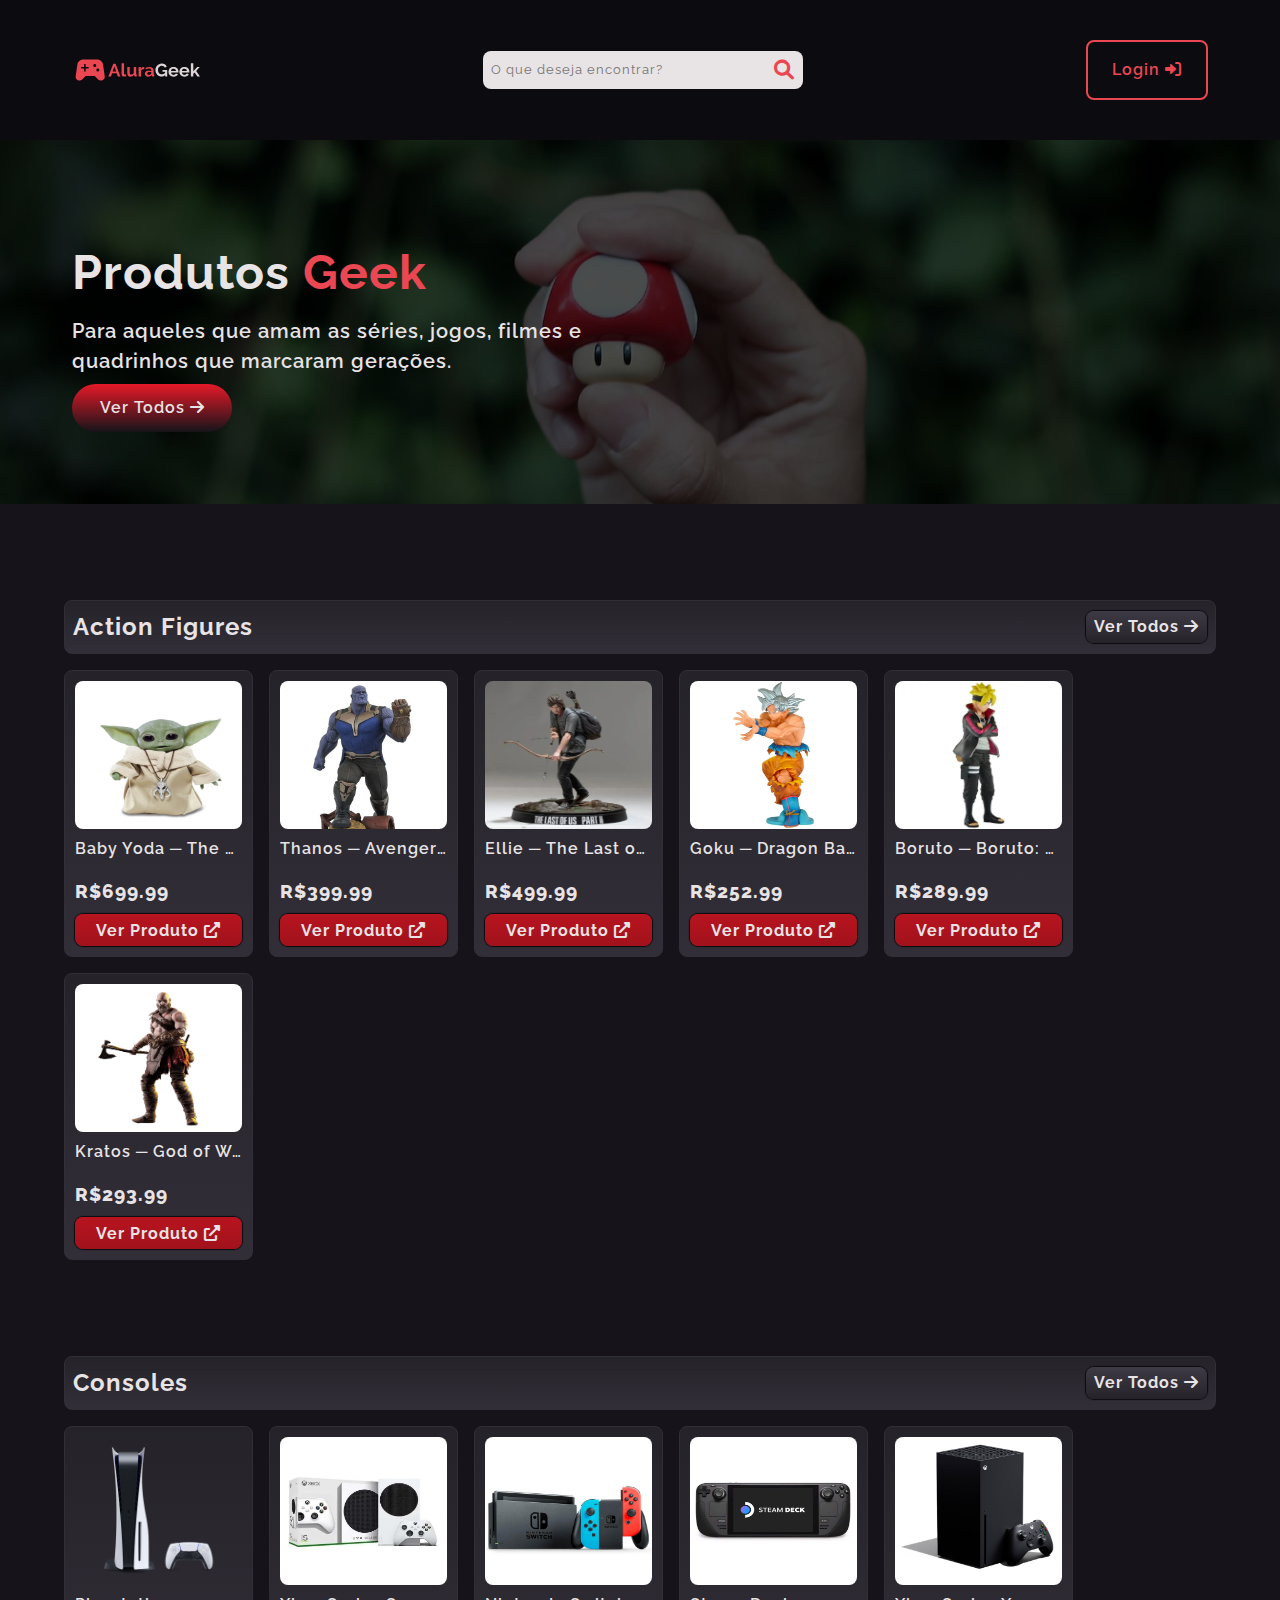
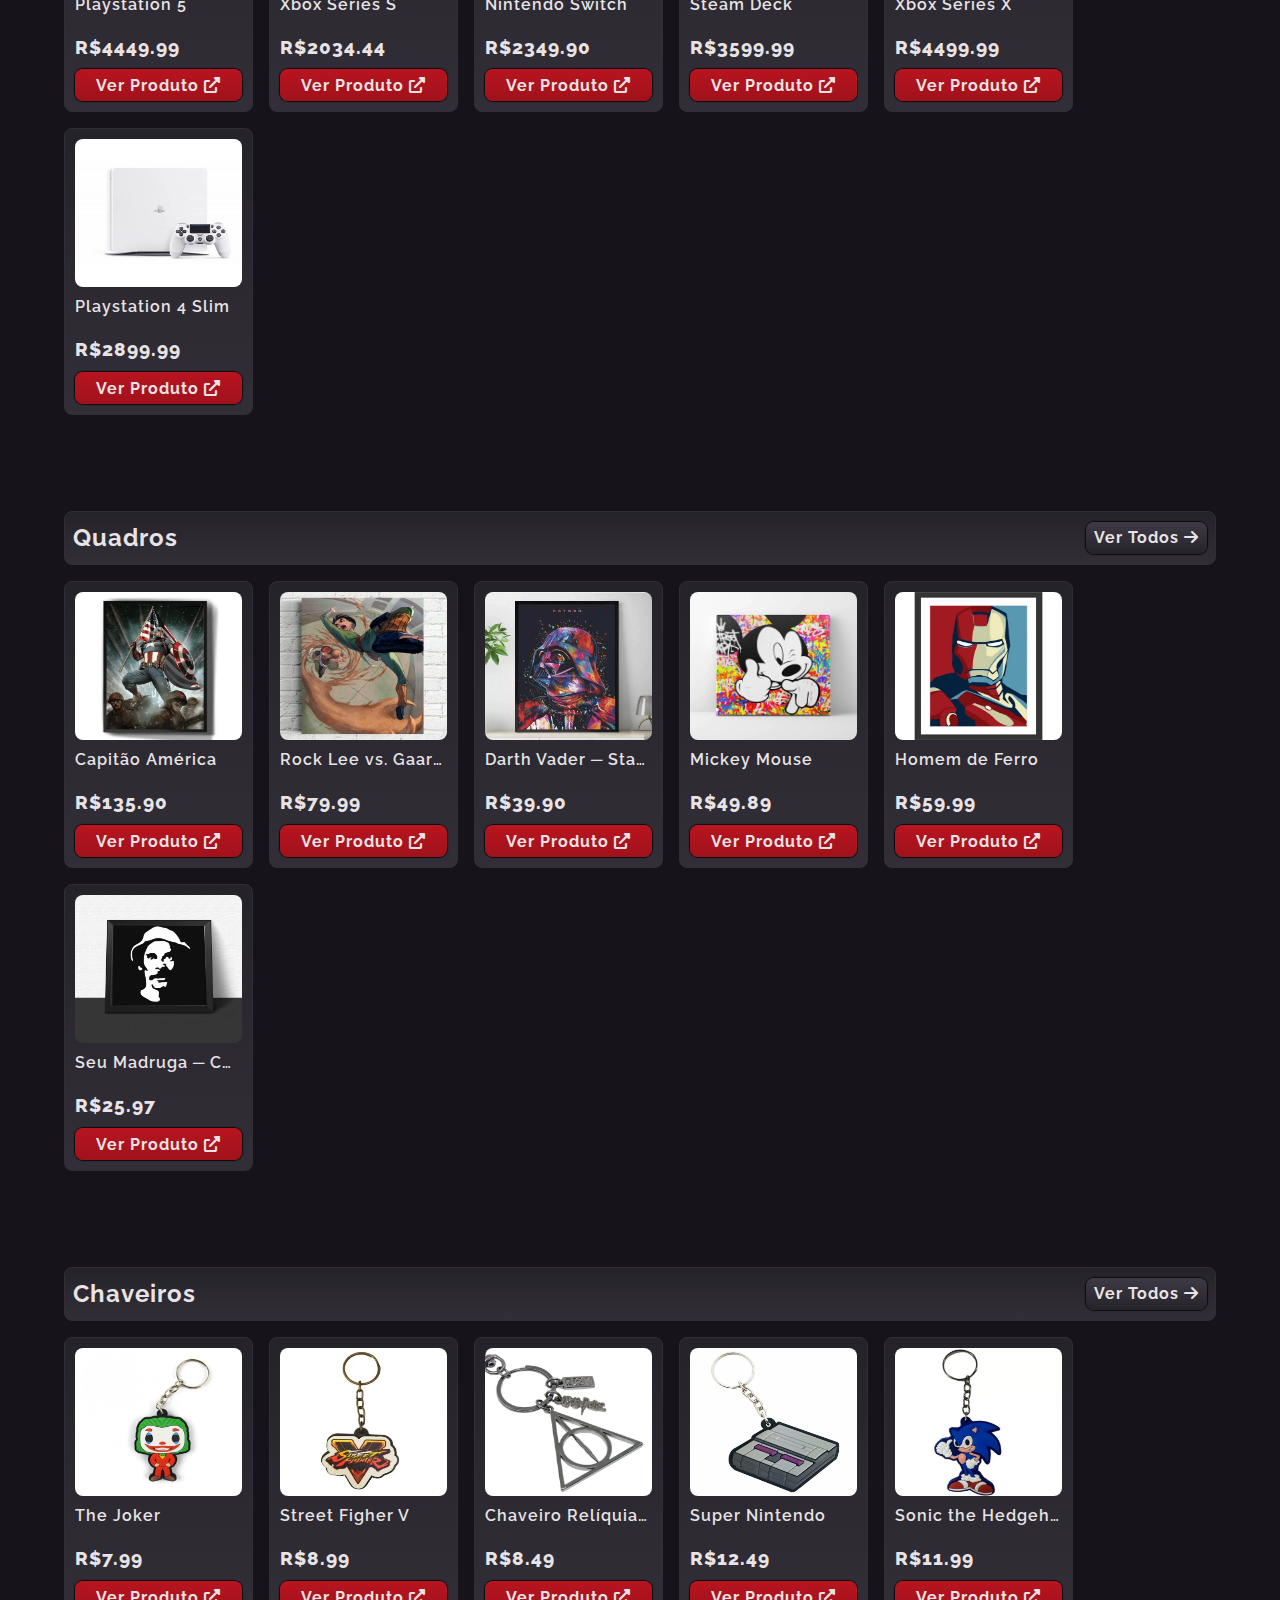
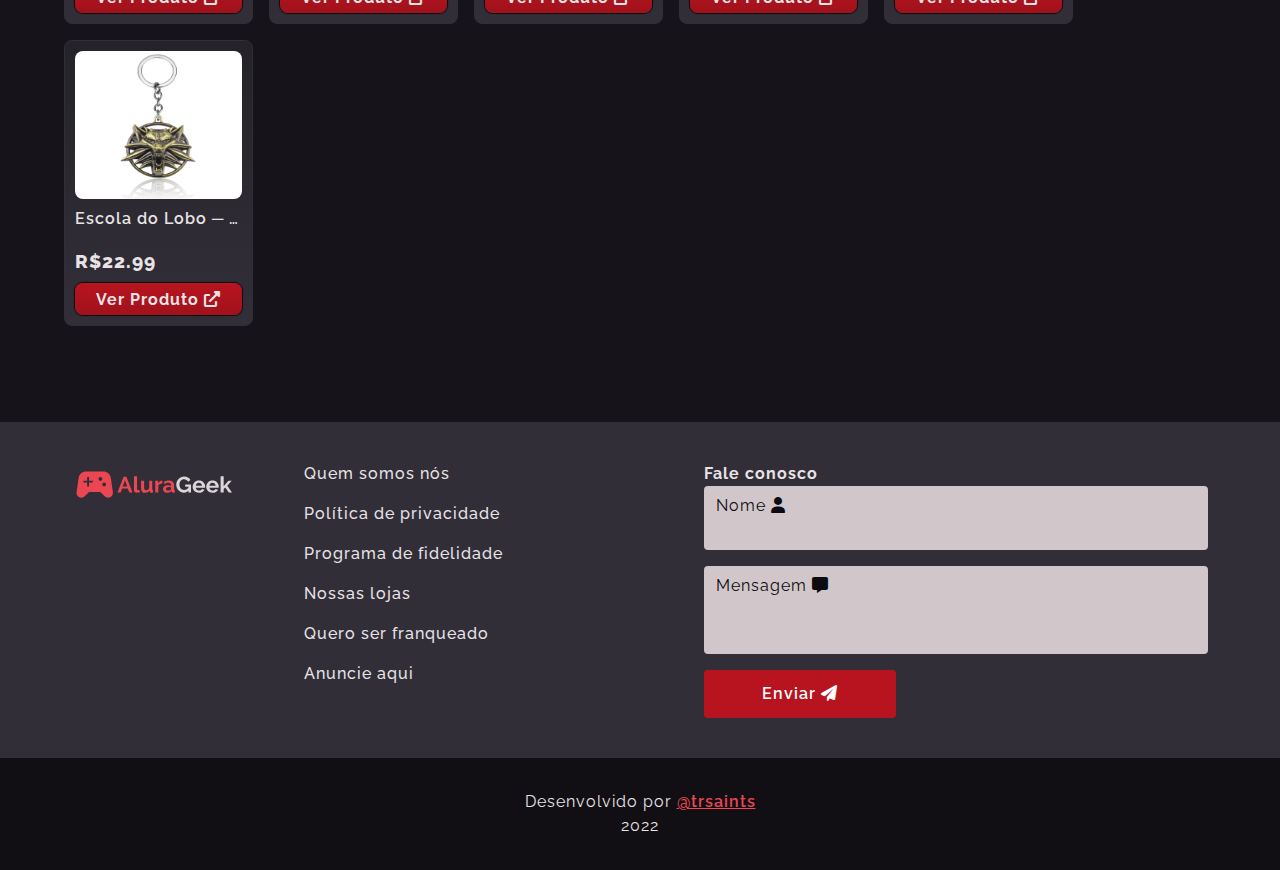
==== commit b72083d8: "Alteração em ícone de link" ====
--- a/index.html
+++ b/index.html
@@ -88,8 +88,8 @@
     <aside class="context__info">
       <a href="./index.html" class="info__link" title="Voltar ao Início">
         <img
-          src="./app/assets/images/alura_geek_logo_dark.svg"
-          alt=""
+          src="./app/assets/images/alura_geek_logo.svg"
+          alt="Logo do Alura Geek. Um controle de videogame vermelho, ao lado do texto 'Alura Geek'"
           class="info__logo"
         />
       </a>
--- a/app/styles/main/main.css
+++ b/app/styles/main/main.css
@@ -3,11 +3,11 @@
 @import url("./main-footer.css");
 @import url("./main-contact.css");
 @import url("./main-context.css");
-@import url('../store/products.css');
-@import url('../login/login.css');
-@import url('../editor/editor.css');
-@import url('../editor/editor-status.css');
-@import url('../search/search.css');
+@import url("../store/products.css");
+@import url("../login/login.css");
+@import url("../editor/editor.css");
+@import url("../editor/editor-status.css");
+@import url("../search/search.css");
 
 :root {
   --c-black--ds: hsl(260, 14%, 1%);
@@ -28,9 +28,9 @@
   --c-white: hsl(340, 10%, 90%);
   --c-white--l: hsl(340, 10%, 95%);
   --c-white--ls: hsl(340, 10%, 100%);
-  --c-red--ds: hsl(356, 80%, 40%);
-  --c-red--d: hsl(356, 80%, 45%);
-  --c-red: hsl(356,80%, 50%);
+  --c-red--ds: hsl(356, 80%, 35%);
+  --c-red--d: hsl(356, 80%, 40%);
+  --c-red: hsl(356, 80%, 50%);
   --c-red--l: hsl(356, 80%, 55%);
   --c-red--ls: hsl(356, 80%, 60%);
   --margin-sm: 1rem;
@@ -49,8 +49,7 @@
 
 body * {
   font-family: "Raleway", sans-serif;
-  letter-spacing: .0625rem;
-
+  letter-spacing: 0.0625rem;
 }
 
 body {
@@ -67,7 +66,9 @@
   background-color: transparent;
 }
 
-button, label, select {
+button,
+label,
+select {
   cursor: pointer;
 }
 
@@ -76,7 +77,7 @@
   color: var(--c-white);
 }
 
-input, 
+input,
 img {
   max-width: 100%;
 }
@@ -95,29 +96,22 @@
 
 .context__header,
 .context__info {
-  padding: var(--margin-sm);
+  padding: var(--margin-sm) 1.5rem;
 }
 
 @media screen and (min-width: 768px) {
   .context__header,
   .context__info {
-    padding: var(--margin-md);
+    padding: 2rem 2.5rem;
   }
 }
 
 @media screen and (min-width: 1140px) {
   .context__header,
   .context__info {
-    padding-block: var(--margin-md);
-    padding-inline: var(--margin-lg);
+    padding-block: 2.5rem;
+    padding-inline: 4.5rem;
   }
-}
-
-.sr-only {
-  width: 0;
-  height: 0;
-  position: absolute;
-  overflow: hidden;
 }
 
 .hidden {
@@ -134,7 +128,11 @@
   color: var(--c-red--ls);
 }
 
-input:focus, a:focus, button:focus, textarea:focus, select:focus {
+input:focus,
+a:focus,
+button:focus,
+textarea:focus,
+select:focus {
   outline: none;
 }
 
@@ -148,11 +146,11 @@
 
 *::-webkit-scrollbar-thumb {
   background-color: var(--c-red--ls);
-  border-radius: .5rem;
+  border-radius: 0.5rem;
 }
 
 @media screen and (min-width: 512px) {
   *::-webkit-scrollbar {
     width: 0.5rem;
   }
-}+}
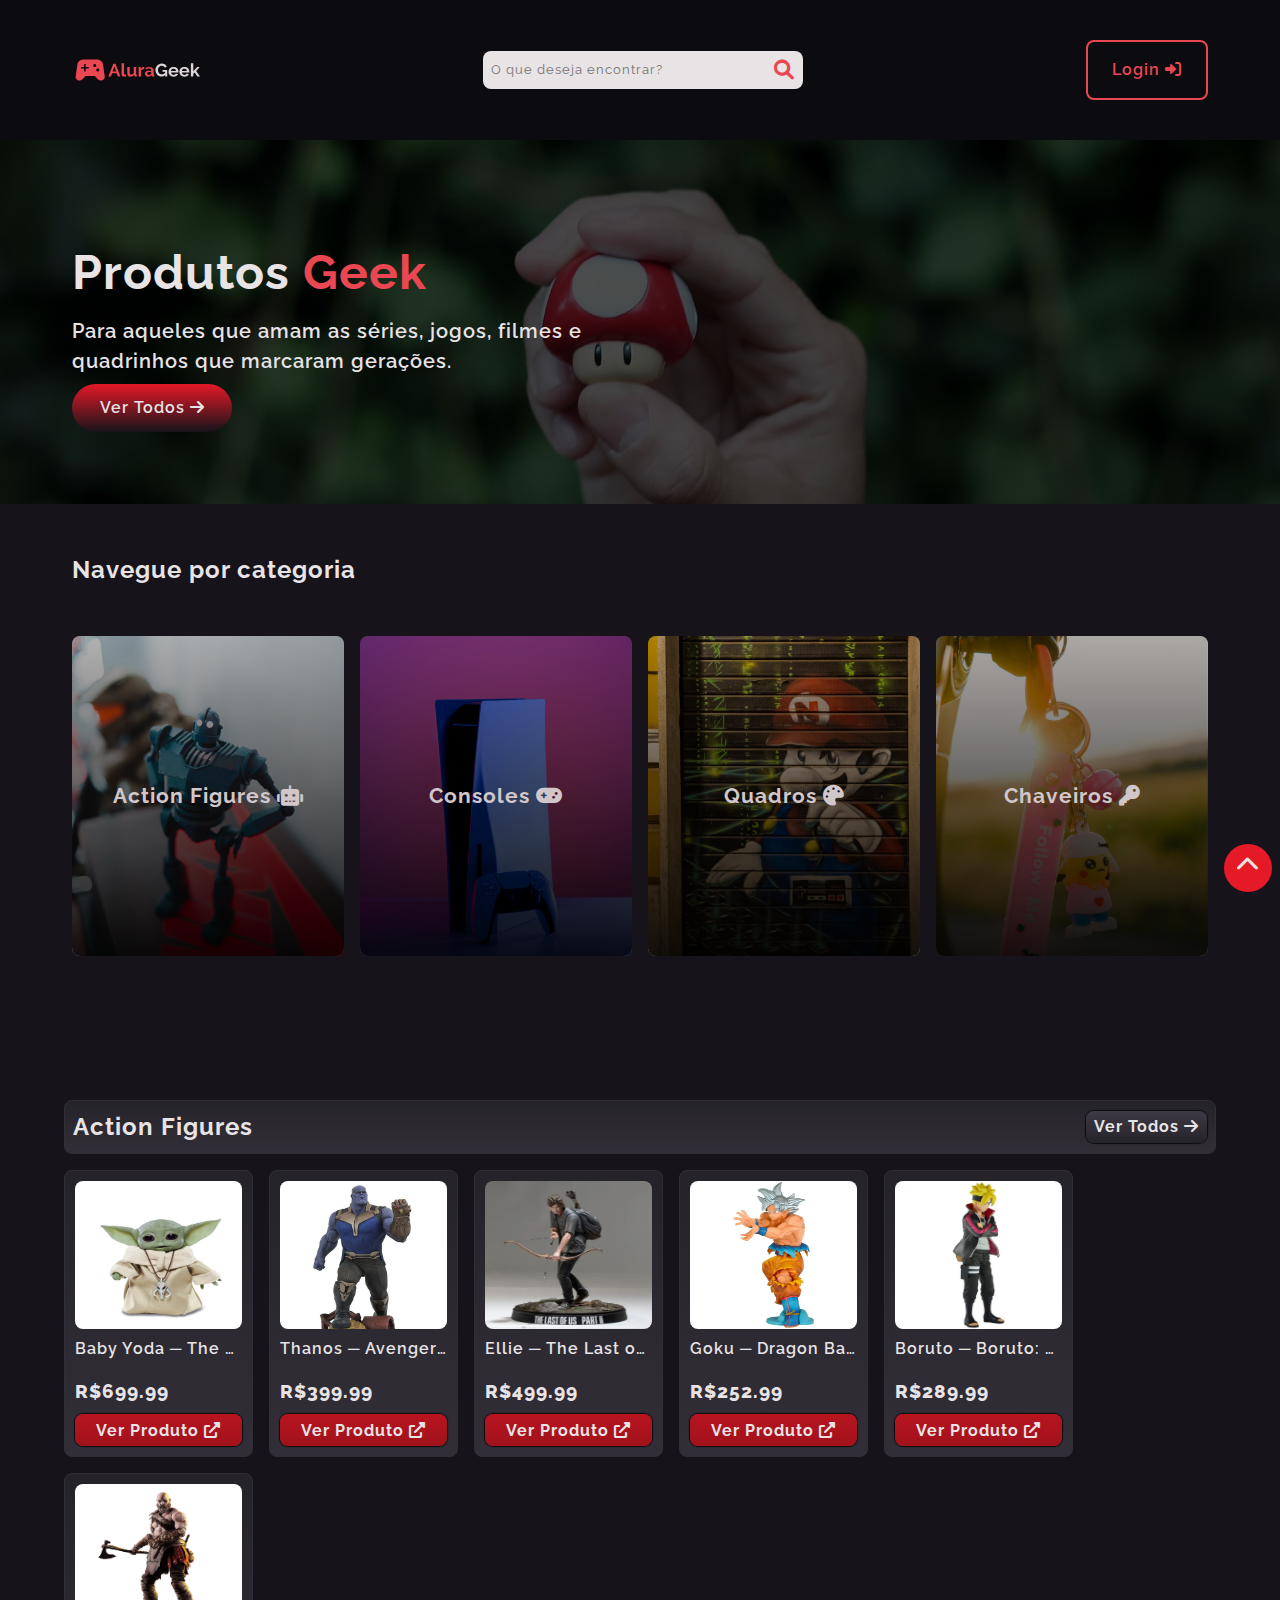
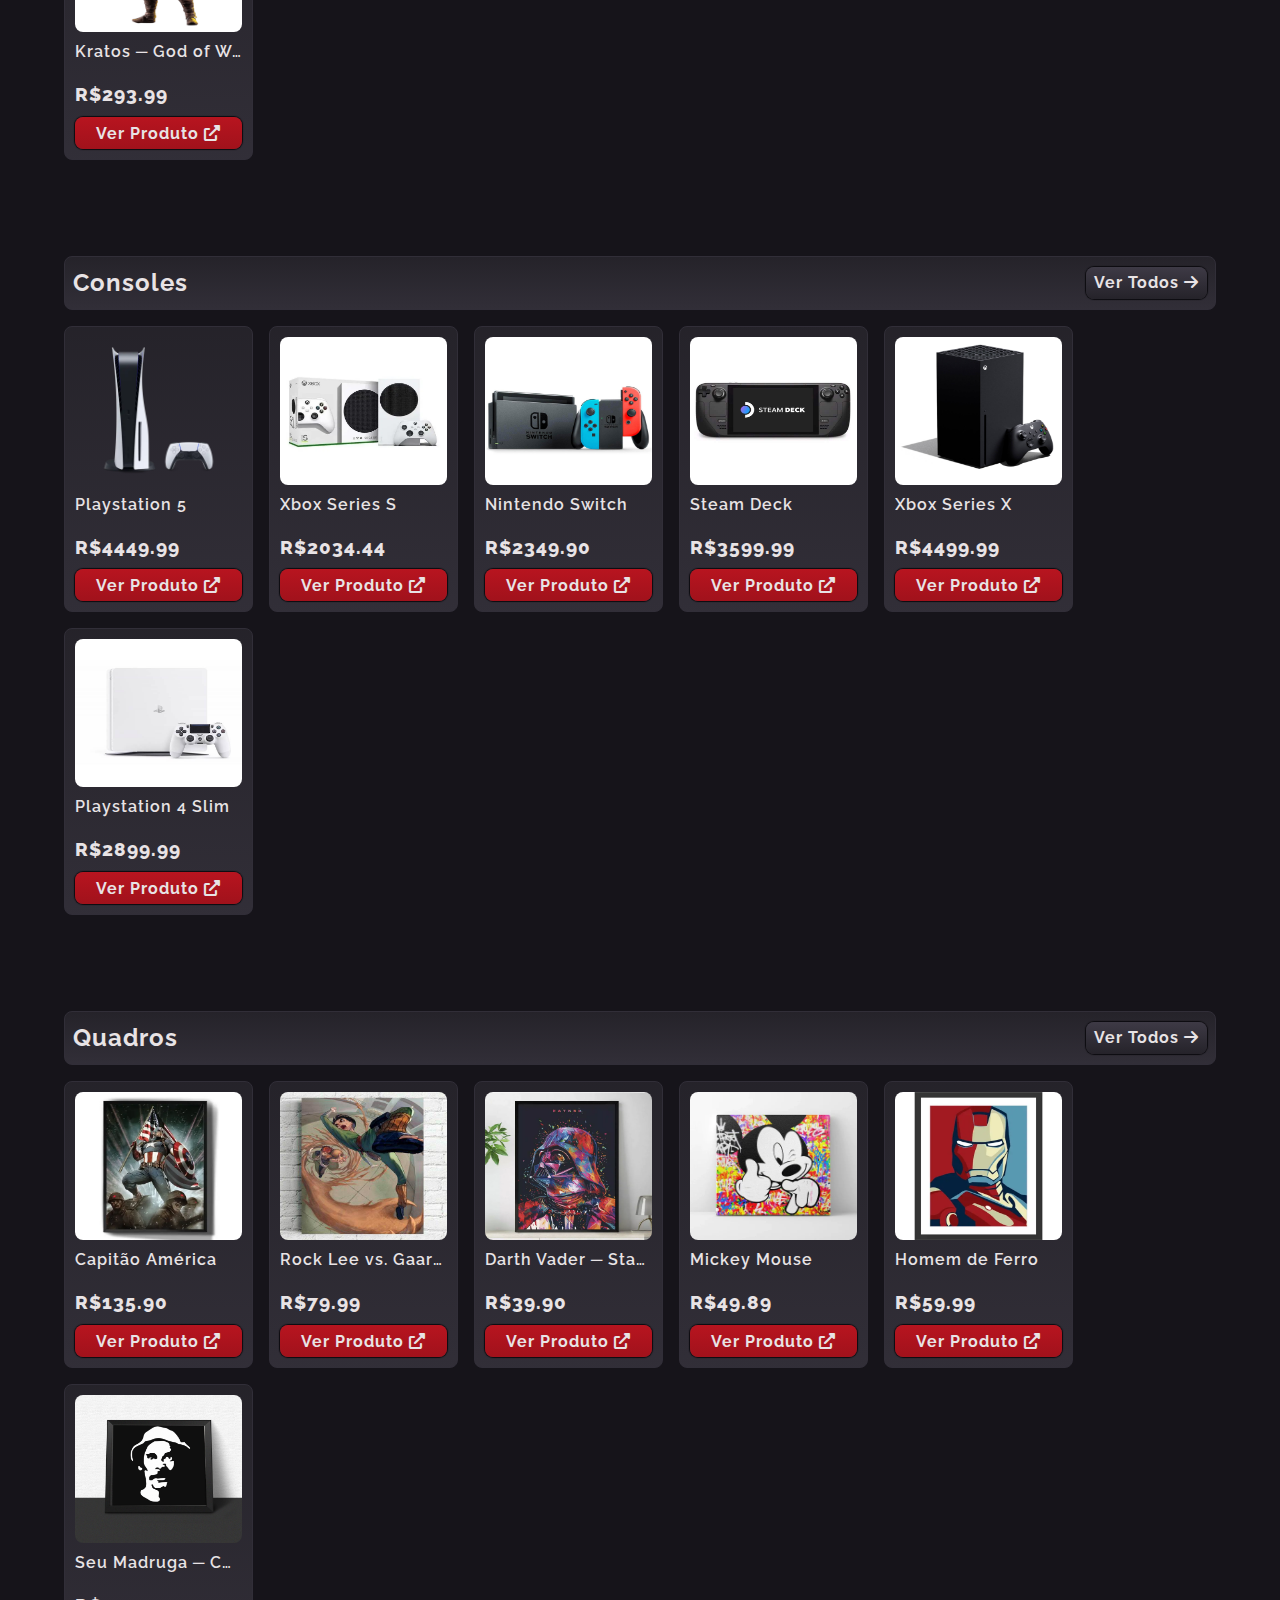
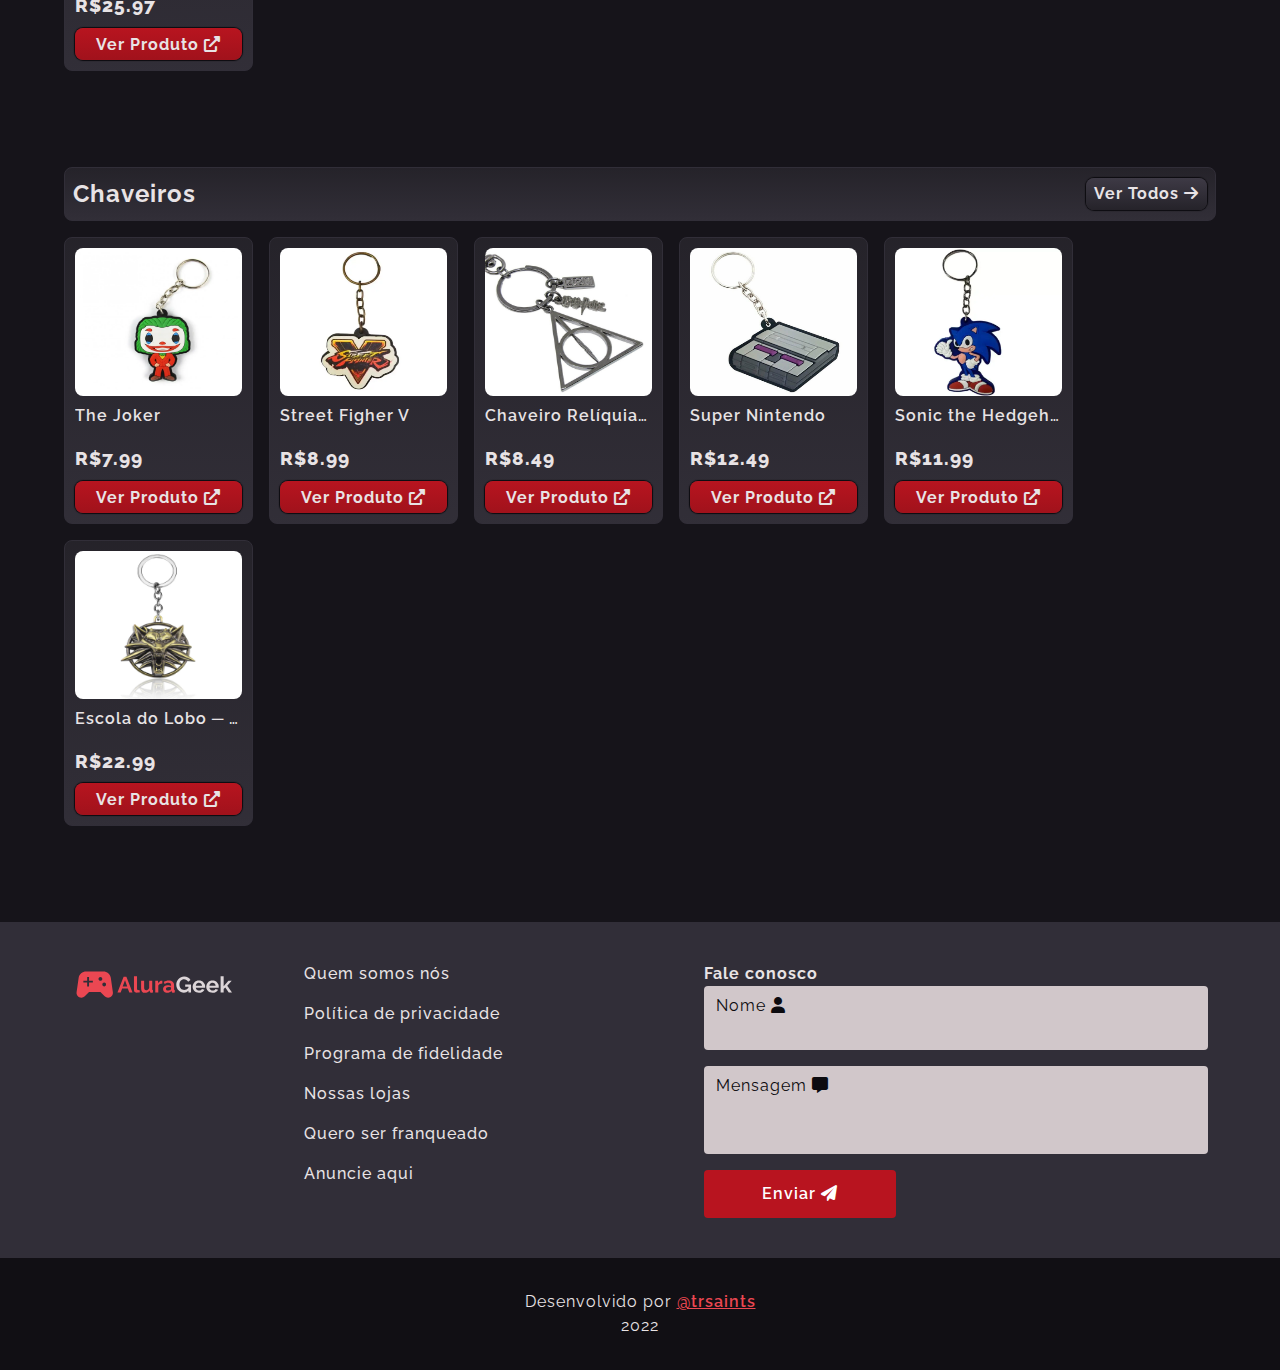
==== commit d0e15ec5: "Criação de barra de navegação por categoria" ====
--- a/index.html
+++ b/index.html
@@ -82,7 +82,73 @@
         </button>
       </header>
 
-      <div class="main__content" data-content></div>
+      <nav class="main__nav" data-content="navbar">
+        <h2 class="main__nav--title">Navegue por categoria</h2>
+        <ul class="main__nav--links">
+          <li class="main__nav--item">
+            <a class="main__nav--link" href="#actionFigures">
+              <figure class="nav__link--figure">
+                <img
+                  src="./app/assets/images/erik-mclean-yan_kDfdttA-unsplash.jpg"
+                  alt=""
+                />
+                <figcaption>
+                  Action Figures
+                  <i class="fa-solid fa-robot" aria-hidden="true"></i>
+                </figcaption>
+              </figure>
+            </a>
+          </li>
+
+          <li class="main__nav--item">
+            <a class="main__nav--link" href="#consoles">
+              <figure class="nav__link--figure">
+                <img
+                  src="./app/assets/images/martin-katler-caNzzoxls8Q-unsplash.jpg"
+                  alt=""
+                />
+                <figcaption>
+                  Consoles
+                  <i class="fa-solid fa-gamepad" aria-hidden="true"></i>
+                </figcaption>
+              </figure>
+            </a>
+          </li>
+          <li class="main__nav--item">
+            <a class="main__nav--link" href="#canvases">
+              <figure class="nav__link--figure">
+                <img
+                  src="./app/assets/images/nick-fewings-U32A5WknnA4-unsplash.jpg"
+                  alt=""
+                />
+                <figcaption>
+                  Quadros <i class="fa-solid fa-palette" aria-hidden="true"></i>
+                </figcaption>
+              </figure>
+            </a>
+          </li>
+          <li class="main__nav--item">
+            <a class="main__nav--link" href="#keyrings">
+              <figure class="nav__link--figure">
+                <img
+                  src="./app/assets/images/pexels-melike-benli-12615733.jpg"
+                  alt=""
+                />
+                <figcaption>
+                  Chaveiros <i class="fa-solid fa-key" aria-hidden="true"></i>
+                </figcaption>
+              </figure>
+            </a>
+          </li>
+        </ul>
+
+        <a href="#" class="main__nav--scrollup">
+          <span class="sr-only">Voltar ao topo</span>
+          <i class="fa-solid fa-chevron-up" aria-hidden="true"></i>
+        </a>
+      </nav>
+
+      <div class="main__content" data-content="catalog"></div>
     </main>
 
     <aside class="context__info">
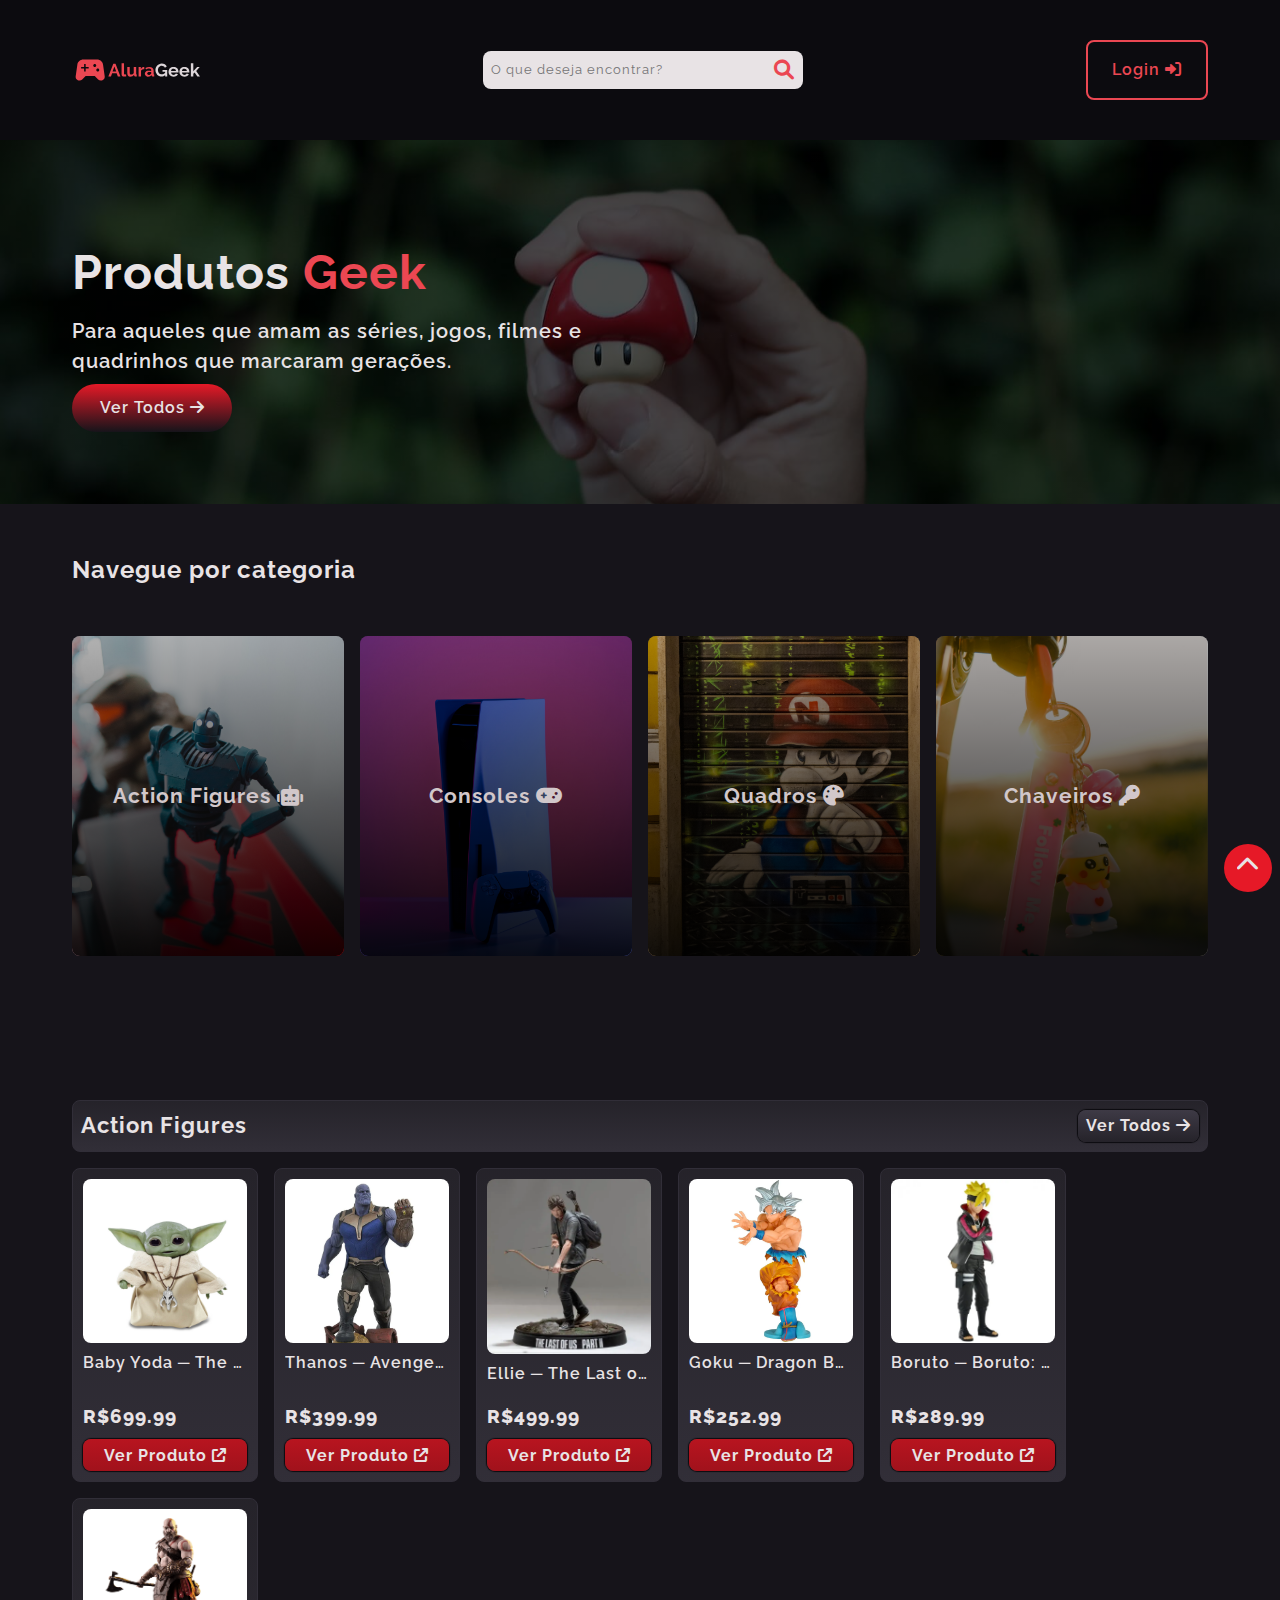
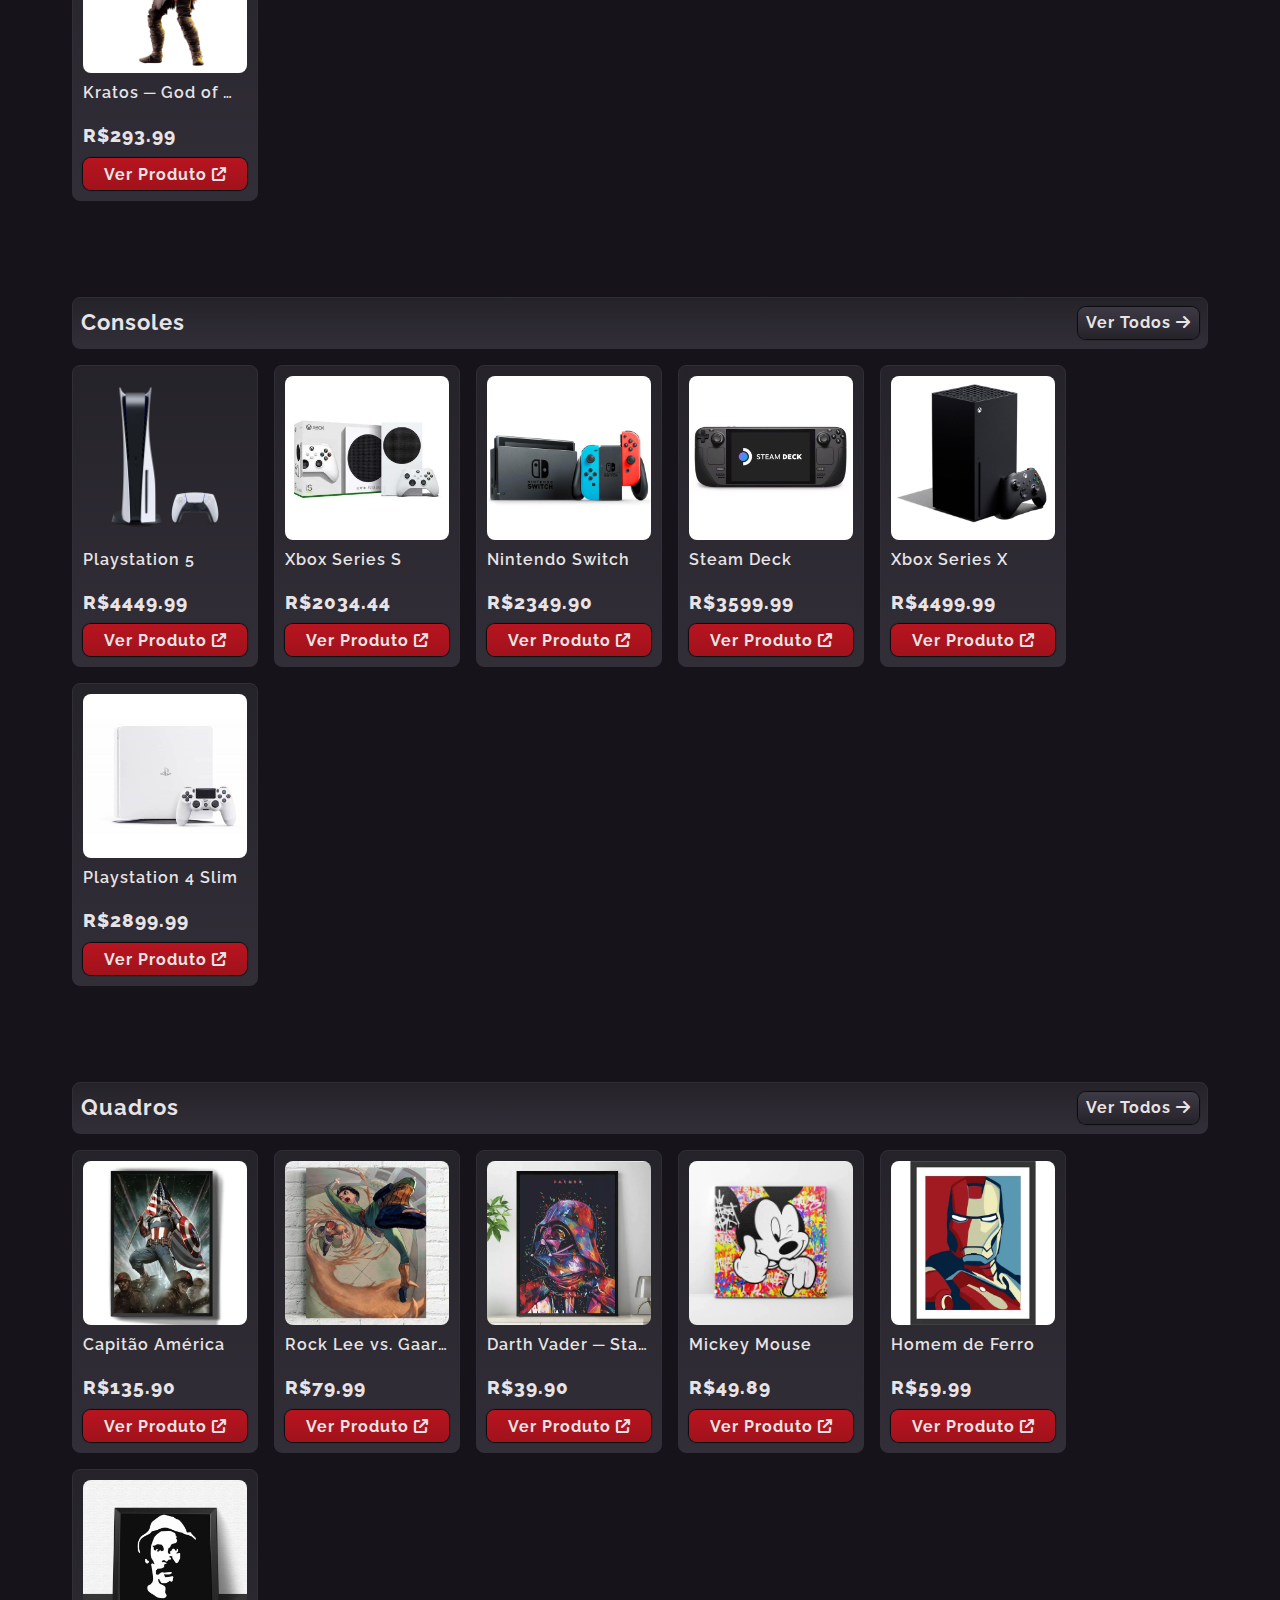
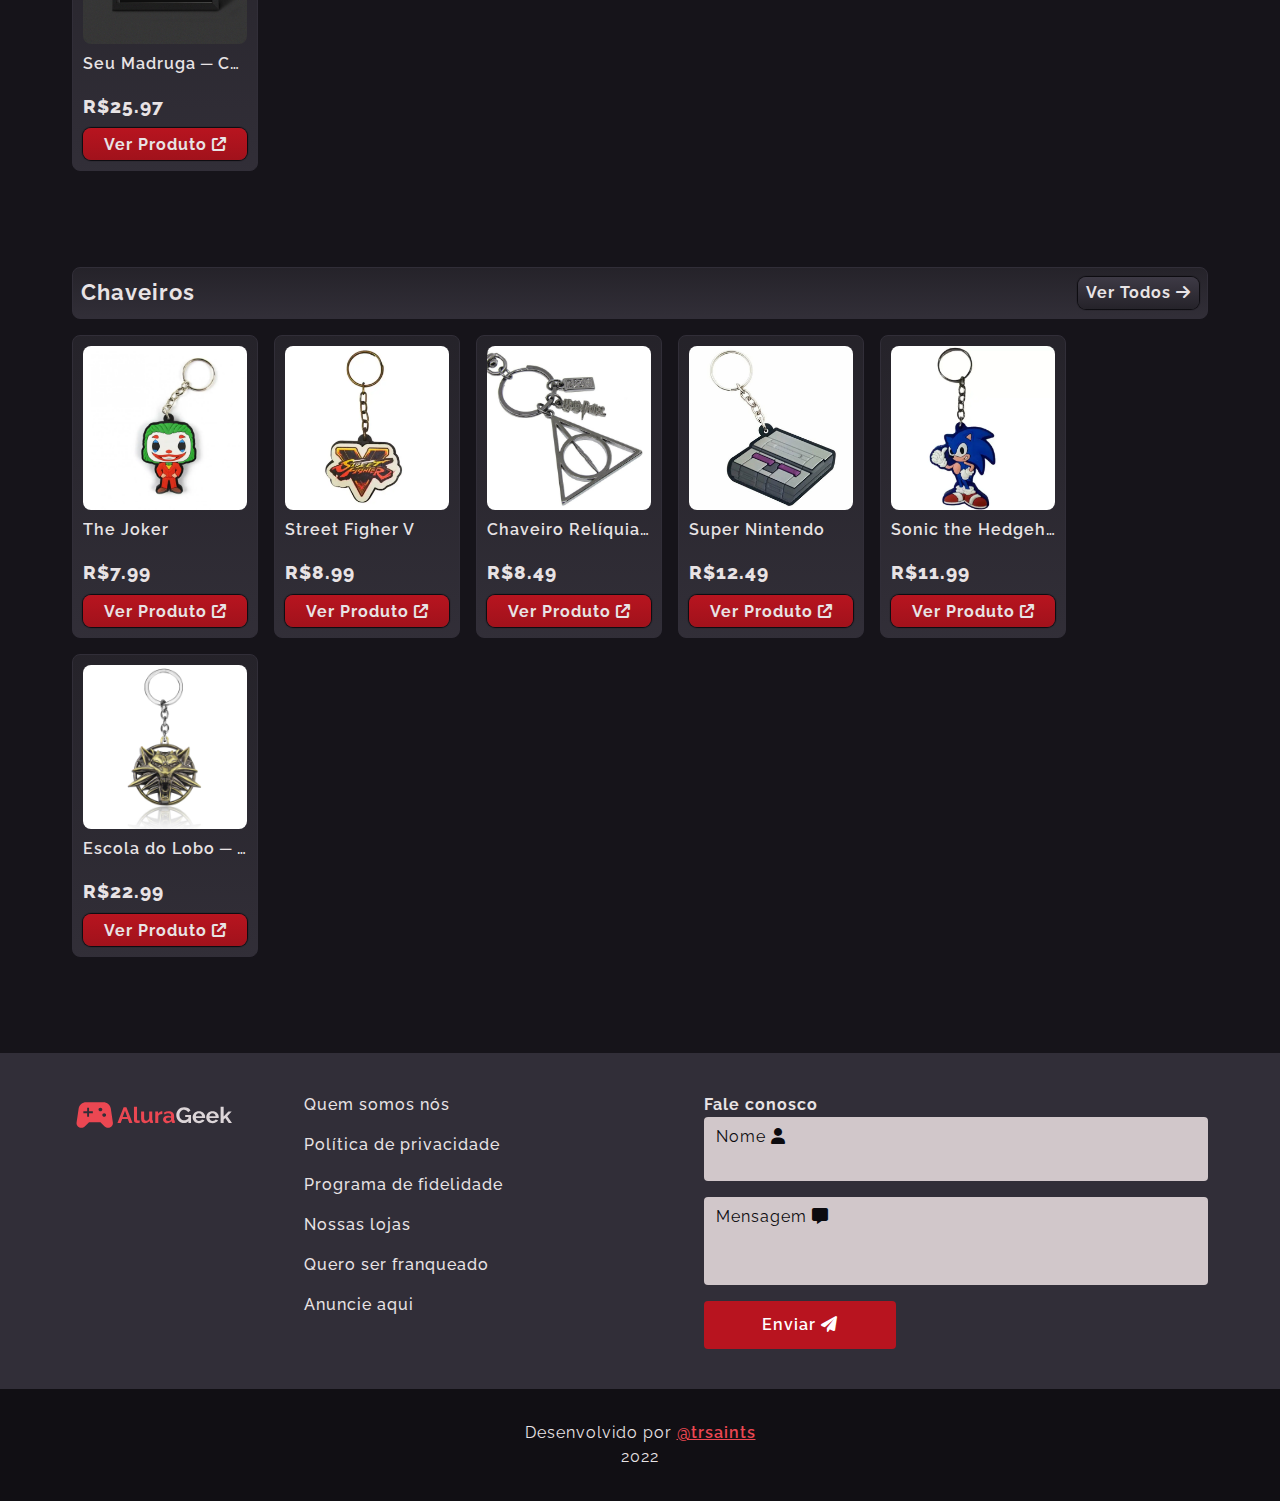
==== commit 0f037dba: "Correção em atributo mal escrito" ====
--- a/index.html
+++ b/index.html
@@ -192,7 +192,7 @@
           <legend class="contact__legend">Fale conosco</legend>
 
           <label class="contact__section">
-            <span clas="contact__section--label"
+            <span class="contact__section--label"
               >Nome <i class="fa-solid fa-user" aria-hidden="true"></i
             ></span>
             <input type="text" class="section__input" />
--- a/app/styles/main/main.css
+++ b/app/styles/main/main.css
@@ -33,14 +33,6 @@
   --c-red: hsl(356, 80%, 50%);
   --c-red--l: hsl(356, 80%, 55%);
   --c-red--ls: hsl(356, 80%, 60%);
-  --margin-sm: 1rem;
-  --margin-md: 2rem;
-  --margin-lg: 4rem;
-  --margin-xlg: 8rem;
-  --gap-sm: 0.5rem;
-  --gap-md: 1rem;
-  --gap-lg: 2rem;
-  --gap-xlg: 4rem;
 }
 
 html {
@@ -49,7 +41,7 @@
 
 body * {
   font-family: "Raleway", sans-serif;
-  letter-spacing: 0.0625rem;
+  letter-spacing: 1px;
 }
 
 body {
@@ -96,21 +88,20 @@
 
 .context__header,
 .context__info {
-  padding: var(--margin-sm) 1.5rem;
+  padding: 16px 24px;
 }
 
 @media screen and (min-width: 768px) {
   .context__header,
   .context__info {
-    padding: 2rem 2.5rem;
+    padding: 32px 40px;
   }
 }
 
 @media screen and (min-width: 1140px) {
   .context__header,
   .context__info {
-    padding-block: 2.5rem;
-    padding-inline: 4.5rem;
+    padding: 40px 72px;
   }
 }
 
@@ -118,6 +109,8 @@
   visibility: hidden;
   overflow: hidden;
   height: 0;
+  padding: 0;
+  margin: 0;
 }
 
 .fa-solid {
@@ -137,7 +130,7 @@
 }
 
 *::-webkit-scrollbar {
-  width: 0.25rem;
+  width: 4px;
 }
 
 *::-webkit-scrollbar-track {
@@ -146,11 +139,11 @@
 
 *::-webkit-scrollbar-thumb {
   background-color: var(--c-red--ls);
-  border-radius: 0.5rem;
+  border-radius: 8px;
 }
 
 @media screen and (min-width: 512px) {
   *::-webkit-scrollbar {
-    width: 0.5rem;
+    width: 8px;
   }
 }
